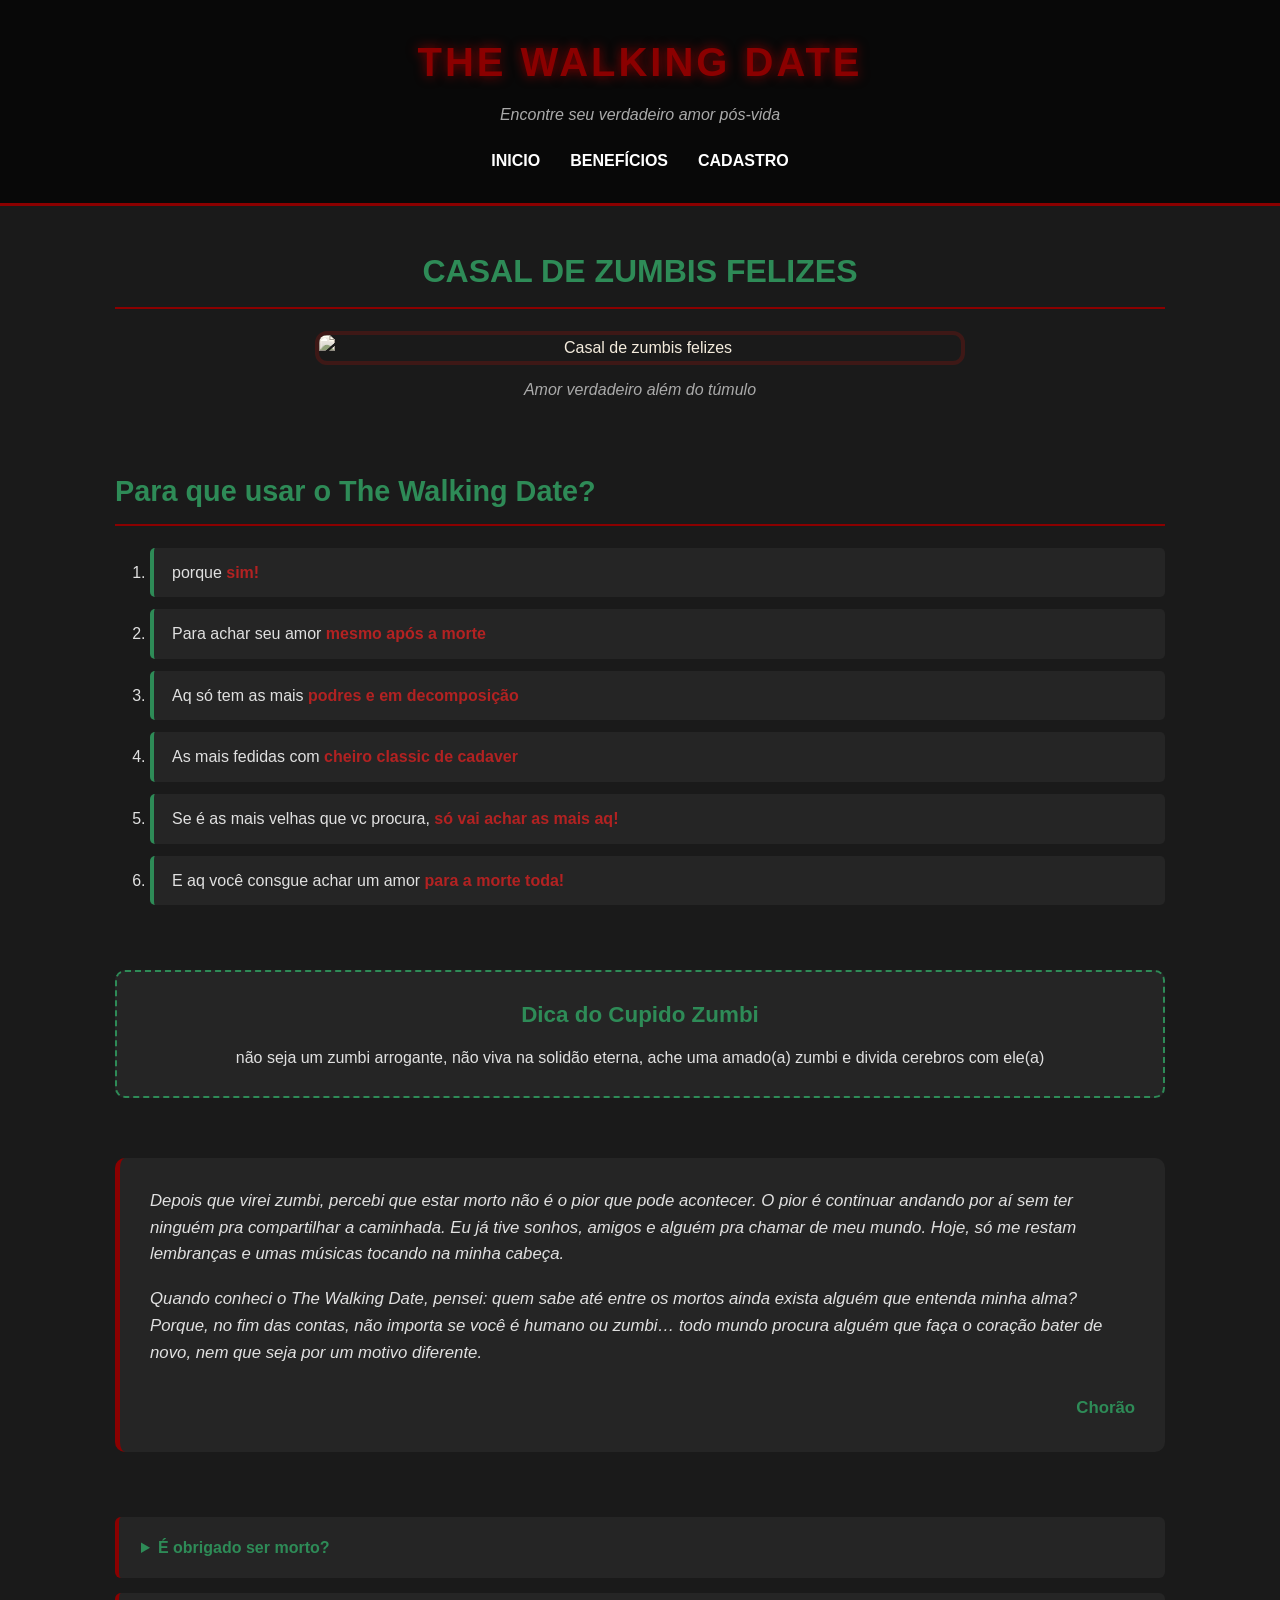
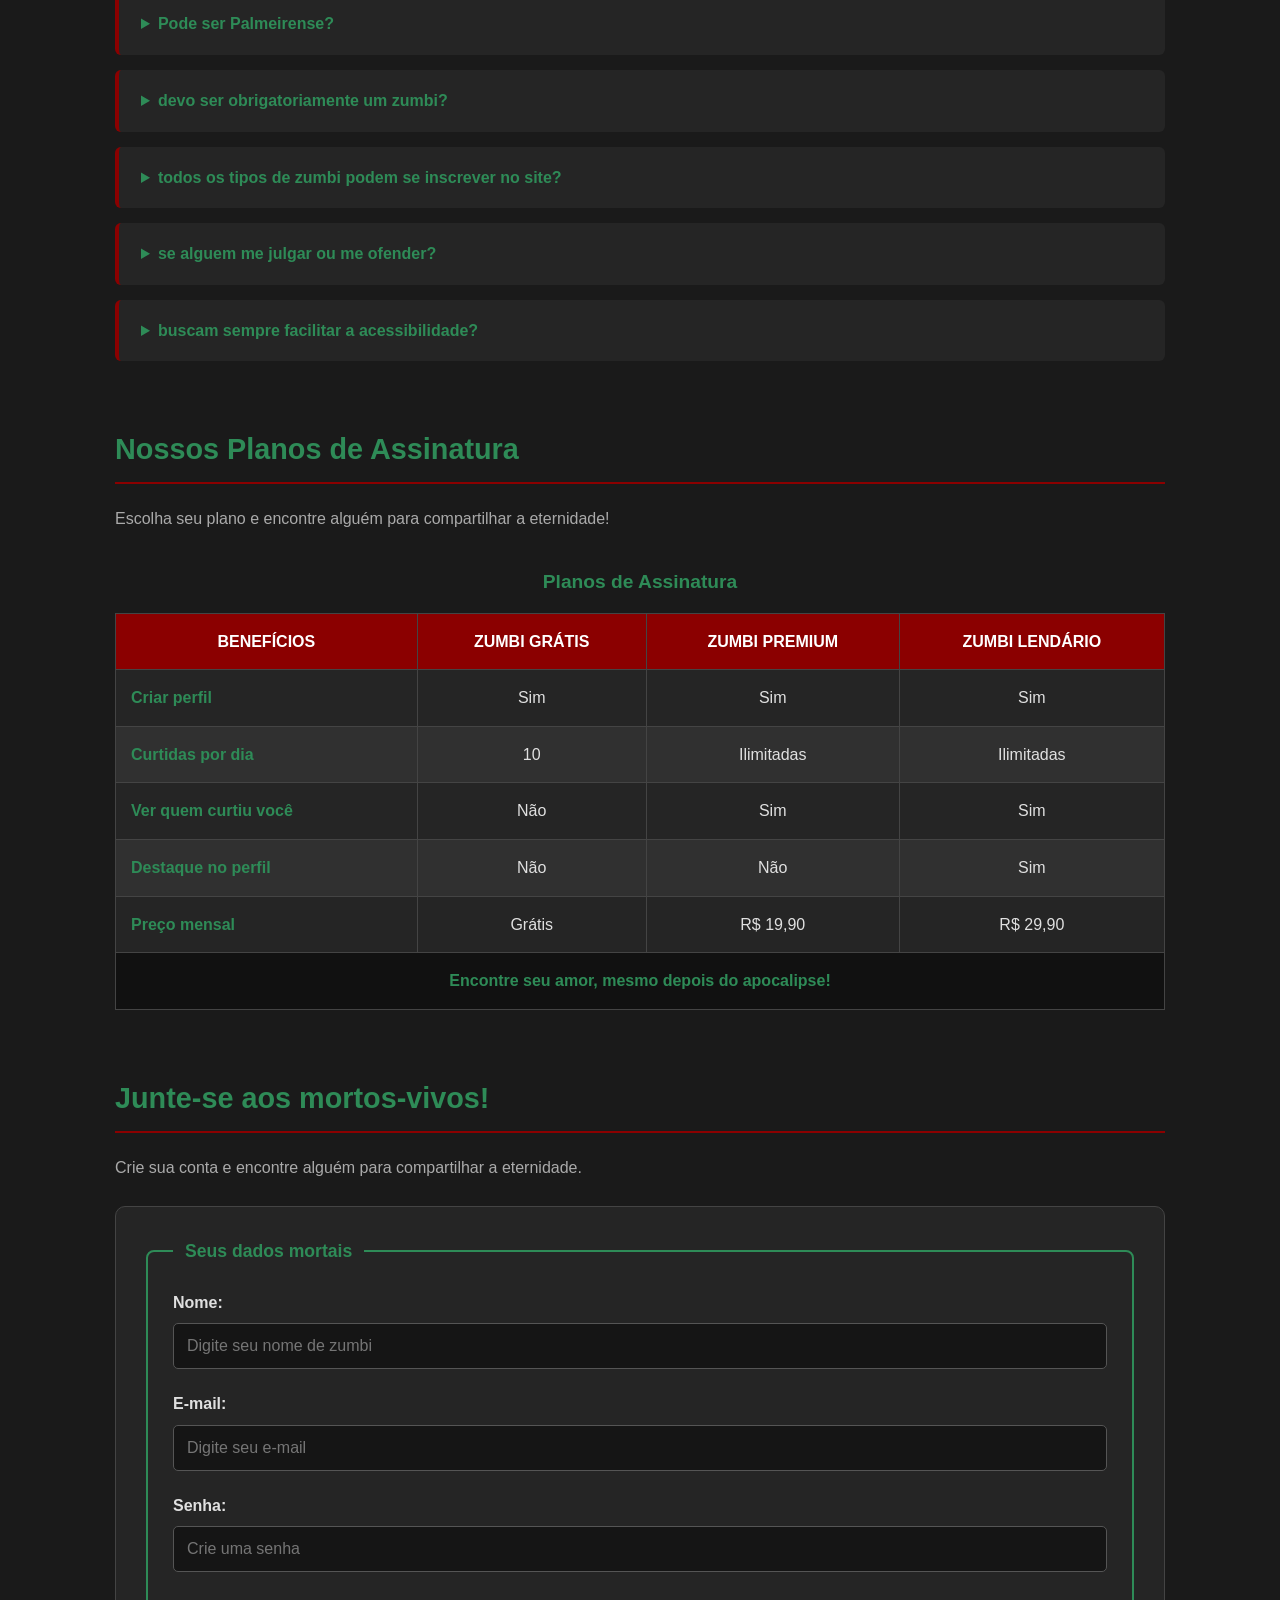
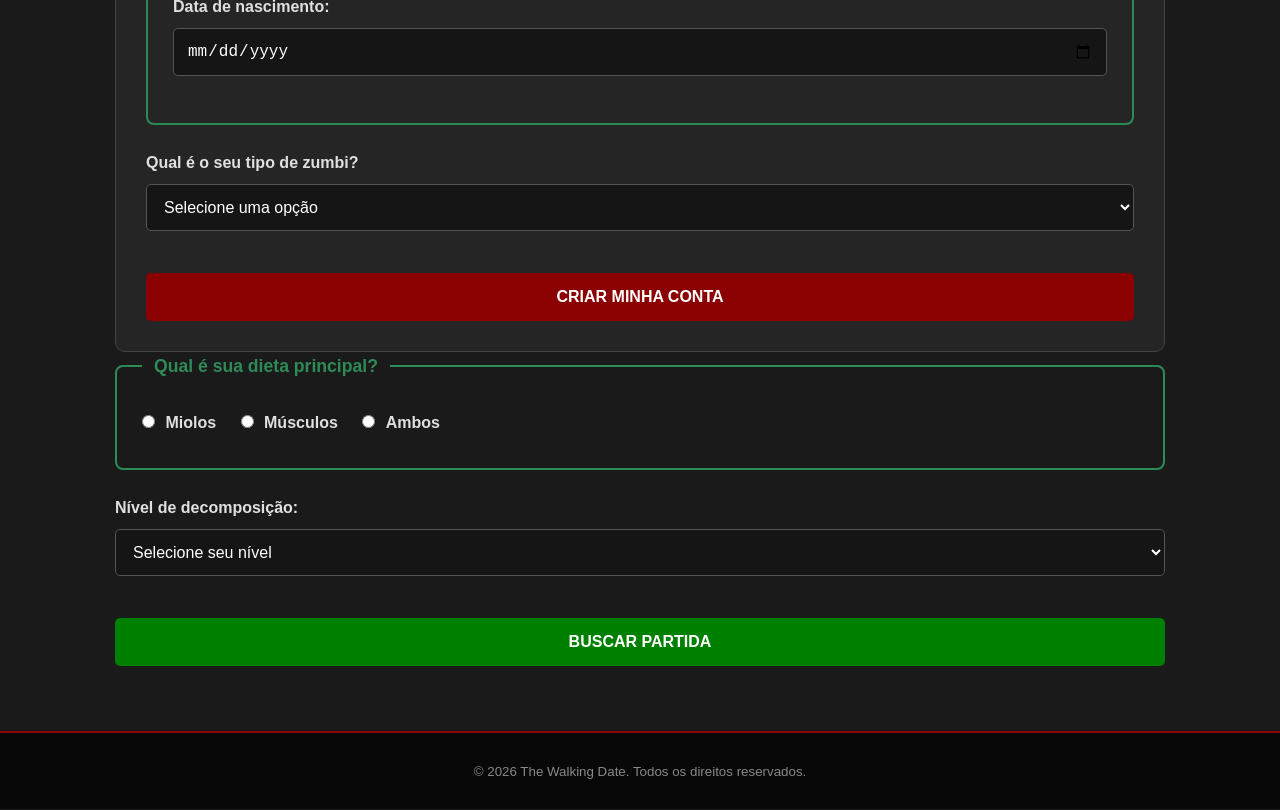
==== pagina 2/index.html @ b18cab32 "commit novo" ====
<!DOCTYPE html>
<html lang="pt-br">
<head>
    <meta charset="UTF-8">
    <meta name="viewport" content="width=device-width, initial-scale=1.0">
    <title>The Walking Date</title>
    <link rel="stylesheet" href="style.css">

</head>
<body>
    <header>
        <h1 style = "color: darkred; text-align: center">
            The Walking Date
        </h1>
        <p style="text-align: center">
            <em>
                Encontre seu verdadeiro amor pós-vida
            </em>
        </p>
        <nav style = "text-align: center">
            <ul>
                <li>
                    <a href="INDEX.HTML">Inicio</a>
                </li>
                <li>
                    <a href="INDEX2.HTML">Benefícios</a>
                </li>
                <li>
                    <a href="README.md">Cadastro</a>
                </li>
            </ul>
        </nav>
    </header>
    <main>
        <section id="Boas Vindas">
            <h2 style = "text-align: center">
                Casal de Zumbis felizes 
            </h2>
            <img src="https://encrypted-tbn0.gstatic.com/images?q=tbn:ANd9GcTz0V2_SLY8EQPa4dMB61HvJ6k66LMfNWuHC1zsQpj9uQ&s=10" style="display: block; margin: 0 auto;" alt="Casal de zumbis felizes">
            <figure>
                <figcaption style = "text-align: center">Amor verdadeiro além do túmulo</figcaption>
            </figure>
            
        </section>
        <section id="beneficios">
            <h2>
                Para que usar o The Walking Date?
            </h2>
            <ol>
                <li>
                    porque <strong>sim!</strong>
                </li>
                <li>
                    Para achar seu amor <strong>mesmo após a morte</strong>
                </li>
                <li>
                    Aq só tem as mais <strong>podres e em decomposição</strong>
                </li>
                <li>
                    As mais fedidas com <strong>cheiro classic de cadaver</strong>
                </li>
                <li>
                    Se é as mais velhas que vc procura, <strong>só vai achar as mais aq!</strong>
                </li>
                <li>
                    E aq você consgue achar um amor <strong>para a morte toda!</strong>
                </li>
            </ol>

        </section>
        <aside>
            <h3>Dica do Cupido Zumbi</h3>
            <blockquote>
                <p>
                    não seja um zumbi arrogante,
                    não viva na solidão eterna,
                    ache uma amado(a) zumbi
                    e divida cerebros com ele(a)
                </p>
            </blockquote>
        </aside>

        <section id="depoimento">

            <article class="depoimento">
                <blockquote>
                    <p>
                        Depois que virei zumbi, percebi que estar morto
                        não é o pior que pode acontecer. O pior é continuar
                        andando por aí sem ter ninguém pra compartilhar
                        a caminhada. Eu já tive sonhos, amigos e alguém
                        pra chamar de meu mundo. Hoje, só me restam
                        lembranças e umas músicas tocando na minha cabeça.
                    </p>

                    <p>
                        Quando conheci o The Walking Date, pensei:
                        quem sabe até entre os mortos ainda exista alguém
                        que entenda minha alma? Porque, no fim das contas,
                        não importa se você é humano ou zumbi… todo mundo
                        procura alguém que faça o coração bater de novo,
                        nem que seja por um motivo diferente.
                    </p>

                    <footer>
                        <cite>Chorão</cite>
                    </footer>
                </blockquote>
            </article>

        </section>
<!--
<section>: cria a seção de planos da página.
<caption>: fornece o título da tabela.
<thead>: agrupa o cabeçalho.
<tbody>: contém os benefícios e os preços.
<th scope="col">: identifica os títulos das colunas.
<th scope="row">: identifica o benefício de cada linha.
<tfoot>: contém uma mensagem final abaixo dos planos.
colspan="4": faz a mensagem ocupar as quatro colunas. 
-->
        <section id="faq">
            <details>
                <summary>É obrigado ser morto?</summary>
                <p>Sim!</p>
            </details>
            <details>
                <summary>Pode ser Palmeirense?</summary>
                <p>Não!</p>
            </details>
            <details>
                <summary>devo ser obrigatoriamente um zumbi?</summary>
                <p>se você não quer seu cerebro comido, Sim!</p>
            </details>
            <details>
                <summary>todos os tipos de zumbi podem se inscrever no site?</summary>
                <p>Sim!</p>
            </details>
            <details>
                <summary>se alguem me julgar ou me ofender?</summary>
                <p>A conta do Zumbi sera banida instantaneamente após a analise completa!</p>
            </details>
            <details>
                <summary>buscam sempre facilitar a acessibilidade?</summary>
                <p>Sim!</p>
            </details>
        </section>

       
        <section id="planos">
            <h2>Nossos Planos de Assinatura</h2>
            <p>Escolha seu plano e encontre alguém para compartilhar a eternidade!</p>

            <table>
                <caption>Planos de Assinatura</caption>

                <thead>
                    <tr>
                        <th scope="col">Benefícios</th>
                        <th scope="col">Zumbi Grátis</th>
                        <th scope="col">Zumbi Premium</th>
                        <th scope="col">Zumbi Lendário</th>
                    </tr>
                </thead>

                <tbody>
                    <tr>
                        <th scope="row">Criar perfil</th>
                        <td>Sim</td>
                        <td>Sim</td>
                        <td>Sim</td>
                    </tr>

                    <tr>
                        <th scope="row">Curtidas por dia</th>
                        <td>10</td>
                        <td>Ilimitadas</td>
                        <td>Ilimitadas</td>
                    </tr>

                    <tr>
                        <th scope="row">Ver quem curtiu você</th>
                        <td>Não</td>
                        <td>Sim</td>
                        <td>Sim</td>
                    </tr>

                    <tr>
                        <th scope="row">Destaque no perfil</th>
                        <td>Não</td>
                        <td>Não</td>
                        <td>Sim</td>
                    </tr>

                    <tr>
                        <th scope="row">Preço mensal</th>
                        <td>Grátis</td>
                        <td>R$ 19,90</td>
                        <td>R$ 29,90</td>
                    </tr>
                </tbody>

                <tfoot>
                    <tr>
                        <td colspan="4">
                            Encontre seu amor, mesmo depois do apocalipse!
                        </td>
                    </tr>
                </tfoot>
            </table>
        </section>

       

        <section id="cadastro">
            <h2>Junte-se aos mortos-vivos!</h2>
            <p>Crie sua conta e encontre alguém para compartilhar a eternidade.</p>

            <form action="#" method="post">

                <fieldset>
                    <legend>Seus dados mortais</legend>

                    <label for="nome">Nome:</label>
                    <input
                        type="text"
                        id="nome"
                        name="nome"
                        placeholder="Digite seu nome de zumbi"
                        required
                    >

                    <label for="email">E-mail:</label>
                    <input
                        type="email"
                        id="email"
                        name="email"
                        placeholder="Digite seu e-mail"
                        required
                    >

                    <label for="senha">Senha:</label>
                    <input
                        type="password"
                        id="senha"
                        name="senha"
                        placeholder="Crie uma senha"
                        minlength="8"
                        required
                    >

                    <label for="nascimento">Data de nascimento:</label>
                    <input
                        type="date"
                        id="nascimento"
                        name="nascimento"
                        required
                    >

                </fieldset>

                <label for="tipo">Qual é o seu tipo de zumbi?</label>
                <select id="tipo" name="tipo" required>
                    <option value="">Selecione uma opção</option>
                    <option value="classico">Zumbi clássico</option>
                    <option value="veloz">Zumbi veloz</option>
                    <option value="radioativo">Zumbi radioativo</option>
                    <option value="misterioso">Zumbi misterioso</option>
                </select>

                <button type="submit">Criar minha conta</button>

            </form>
            
            <fieldset>
                <legend>Qual é sua dieta principal?</legend>

                <input type="radio" id="miolos" name="dieta" value="miolos" required>
                <label for="miolos">Miolos</label>

                <input type="radio" id="musculos" name="dieta" value="musculos">
                <label for="musculos">Músculos</label>

                <input type="radio" id="ambos" name="dieta" value="ambos">
                <label for="ambos">Ambos</label>
            </fieldset>

            <label for="decomposicao">Nível de decomposição:</label>
            <select id="decomposicao" name="decomposicao" required>
                <option value="">Selecione seu nível</option>
                <option value="baixo">Pouco decomposto</option>
                <option value="medio">Moderadamente decomposto</option>
                <option value="alto">Altamente decomposto</option>
            </select>

            <button type="submit" style="background-color: green; color: white;">
                Buscar Partida
            </button>
            </form>
            </main>

            <footer>
                <small>&copy; 2026 The Walking Date. Todos os direitos reservados.</small>
            </footer>
            </body>
            </html>

        </section>


    </main>

</body>
</html>
---- pagina 2/style.css ----
:root {
    --cor-fundo: #1a1a1a;
    --cor-card: #252525;
    --cor-sangue: #8b0000;
    --cor-sangue-claro: #b22222;
    --cor-zumbi: #2e8b57;
    --cor-texto: #e0e0e0;
    --cor-texto-secundario: #aaaaaa;
}

* {
    margin: 0;
    padding: 0;
    box-sizing: border-box;
    scroll-behavior: smooth;
}

body {
    background-color: var(--cor-fundo);
    color: var(--cor-texto);
    font-family: Arial, Helvetica, sans-serif;
    line-height: 1.6;
}

header {
    background-color: #080808;
    padding: 30px 20px;
    text-align: center;
    border-bottom: 3px solid var(--cor-sangue);
}

header h1 {
    color: var(--cor-sangue);
    font-size: 2.5rem;
    text-transform: uppercase;
    letter-spacing: 3px;
    text-shadow: 0 0 12px #8b0000;
}

header p {
    color: var(--cor-texto-secundario);
    margin: 8px 0 20px;
}

nav ul {
    display: flex;
    justify-content: center;
    align-items: center;
    gap: 30px;
    list-style: none;
    flex-wrap: wrap;
    margin-top: 20px;
}

nav a {
    color: white;
    text-decoration: none;
    font-weight: bold;
    text-transform: uppercase;
    transition: color 0.3s ease;
}

nav a:hover {
    color: var(--cor-zumbi);
}

main {
    max-width: 1100px;
    margin: 40px auto;
    padding: 0 25px;
}

section {
    margin-bottom: 65px;
}

h2 {
    color: var(--cor-zumbi);
    font-size: 1.8rem;
    margin-bottom: 22px;
    border-bottom: 2px solid var(--cor-sangue);
    padding-bottom: 10px;
}

h3 {
    color: var(--cor-sangue-claro);
    margin-bottom: 12px;
}

#Boas\ Vindas {
    text-align: center;
}

#Boas\ Vindas h2 {
    text-transform: uppercase;
    font-size: 2rem;
}

#Boas\ Vindas img {
    display: block;
    width: 75%;
    max-width: 650px;
    height: auto;
    margin: 25px auto;
    border: 4px solid var(--cor-sangue);
    border-radius: 12px;
    filter: grayscale(65%) sepia(25%);/* deixa a foto principal preta e branca*/
    transition: filter 0.5s ease, transform 0.5s ease;
}

#Boas\ Vindas img:hover {
    filter: none;/* deixa a foto normal denovo quando passado o mouse por cima*/
    transform: scale(1.02);
}

figcaption {
    color: var(--cor-texto-secundario);
    font-style: italic;
    margin-top: 12px;
}

#beneficios ol {
    padding-left: 35px;
}

#beneficios li {
    background-color: var(--cor-card);
    padding: 12px 18px;
    margin-bottom: 12px;
    border-left: 4px solid var(--cor-zumbi);
    border-radius: 5px;
    transition: background-color 0.3s ease;
}

#beneficios li:hover {
    background-color: #333333;
}

strong {
    color: var(--cor-sangue-claro);
}

aside {
    background-color: var(--cor-card);
    border: 2px dashed var(--cor-zumbi);
    border-radius: 10px;
    padding: 25px;
    margin-bottom: 60px;
    text-align: center;
}

aside h3 {
    color: var(--cor-zumbi);
    font-size: 1.4rem;
}

#depoimento {
    background-color: var(--cor-card);
    padding: 30px;
    border-radius: 10px;
    border-left: 5px solid var(--cor-sangue);
}

#depoimento blockquote {
    font-style: italic;
    font-size: 1.05rem;
}

#depoimento blockquote p {
    margin-bottom: 18px;
}

#depoimento footer {
    text-align: right;
    background: none;
    border: none;
    padding: 10px 0 0;
}

#depoimento cite {
    color: var(--cor-zumbi);
    font-weight: bold;
    font-style: normal;
}

#faq details {
    background-color: var(--cor-card);
    padding: 18px 22px;
    margin-bottom: 15px;
    border-left: 4px solid var(--cor-sangue);
    border-radius: 6px;
    transition: border-color 0.3s ease;
}

#faq summary {
    color: var(--cor-zumbi);
    font-weight: bold;
    cursor: pointer;
    transition: color 0.3s ease;
}

#faq summary:hover {
    color: white;
}

#faq details p {
    color: var(--cor-texto-secundario);
    margin-top: 15px;
}

#faq details[open] {
    border-left-color: var(--cor-zumbi);
}

#planos {
    overflow-x: auto;
}

#planos > p {
    margin-bottom: 20px;
    color: var(--cor-texto-secundario);
}

table {
    width: 100%;
    min-width: 550px;
    border-collapse: collapse;
    background-color: var(--cor-card);
    text-align: center;
}

caption {
    color: var(--cor-zumbi);
    font-size: 1.2rem;
    font-weight: bold;
    padding: 15px;
}

th,
td {
    border: 1px solid #444444;
    padding: 15px;
}

thead th {
    background-color: var(--cor-sangue);
    color: white;
    text-transform: uppercase;
}

tbody th {
    color: var(--cor-zumbi);
    text-align: left;
}

tbody tr:nth-child(even) {
    background-color: #303030;
}

tbody tr:hover {
    background-color: #3b3b3b;
}

tfoot td {
    background-color: #111111;
    color: var(--cor-zumbi);
    font-weight: bold;
}

/* CADASTRO */
#cadastro > p {
    color: var(--cor-texto-secundario);
    margin-bottom: 25px;
}

form {
    background-color: var(--cor-card);
    padding: 30px;
    border-radius: 10px;
    border: 1px solid #444444;
}

/* AGRUPAMENTO DOS DADOS */
fieldset {
    border: 2px solid var(--cor-zumbi);
    border-radius: 8px;
    padding: 25px;
    margin-bottom: 25px;
}

legend {
    color: var(--cor-zumbi);
    font-weight: bold;
    padding: 0 12px;
    font-size: 1.1rem;
}

/* RÓTULOS */
label {
    display: block;
    color: var(--cor-texto);
    font-weight: bold;
    margin-bottom: 8px;
}

/* CAMPOS DE TEXTO */
input[type="text"],
input[type="email"],
input[type="password"],
input[type="date"],
select {
    width: 100%;
    padding: 13px;
    margin-bottom: 22px;
    background-color: #151515;
    color: white;
    border: 1px solid #555555;
    border-radius: 5px;
    font-size: 1rem;
    transition: border-color 0.3s ease;
}

/* EFEITO AO CLICAR NOS CAMPOS */
input:focus,
select:focus {
    outline: none;
    border-color: var(--cor-zumbi);
    box-shadow: 0 0 6px var(--cor-zumbi);
}

/* OPÇÕES DE DIETA */
#cadastro fieldset input[type="radio"] {
    accent-color: var(--cor-zumbi);
    margin: 10px 6px 10px 0;
}

#cadastro fieldset input[type="radio"] + label {
    display: inline-block;
    margin-right: 20px;
}

/* BOTÕES */
button[type="submit"] {
    display: block;
    width: 100%;
    padding: 15px;
    margin-top: 20px;
    background-color: var(--cor-sangue);
    color: white;
    border: none;
    border-radius: 5px;
    font-size: 1rem;
    font-weight: bold;
    text-transform: uppercase;
    cursor: pointer;
    transition: background-color 0.3s ease, transform 0.3s ease;
}

button[type="submit"]:hover {
    background-color: var(--cor-zumbi);
    transform: translateY(-2px);
}

/* RODAPÉ */
body > footer {
    background-color: #080808;
    color: #888888;
    text-align: center;
    padding: 25px;
    margin-top: 50px;
    border-top: 2px solid var(--cor-sangue);
}

/* RESPONSIVIDADE */
@media (max-width: 768px) {
    header h1 {
        font-size: 1.8rem;
    }

    nav ul {
        flex-direction: column;
        gap: 12px;
    }

    main {
        padding: 0 15px;
    }

    #Boas\ Vindas img {
        width: 100%;
    }

    #depoimento {
        padding: 20px;
    }

    form {
        padding: 18px;
    }

    h2 {
        font-size: 1.4rem;
    }
}
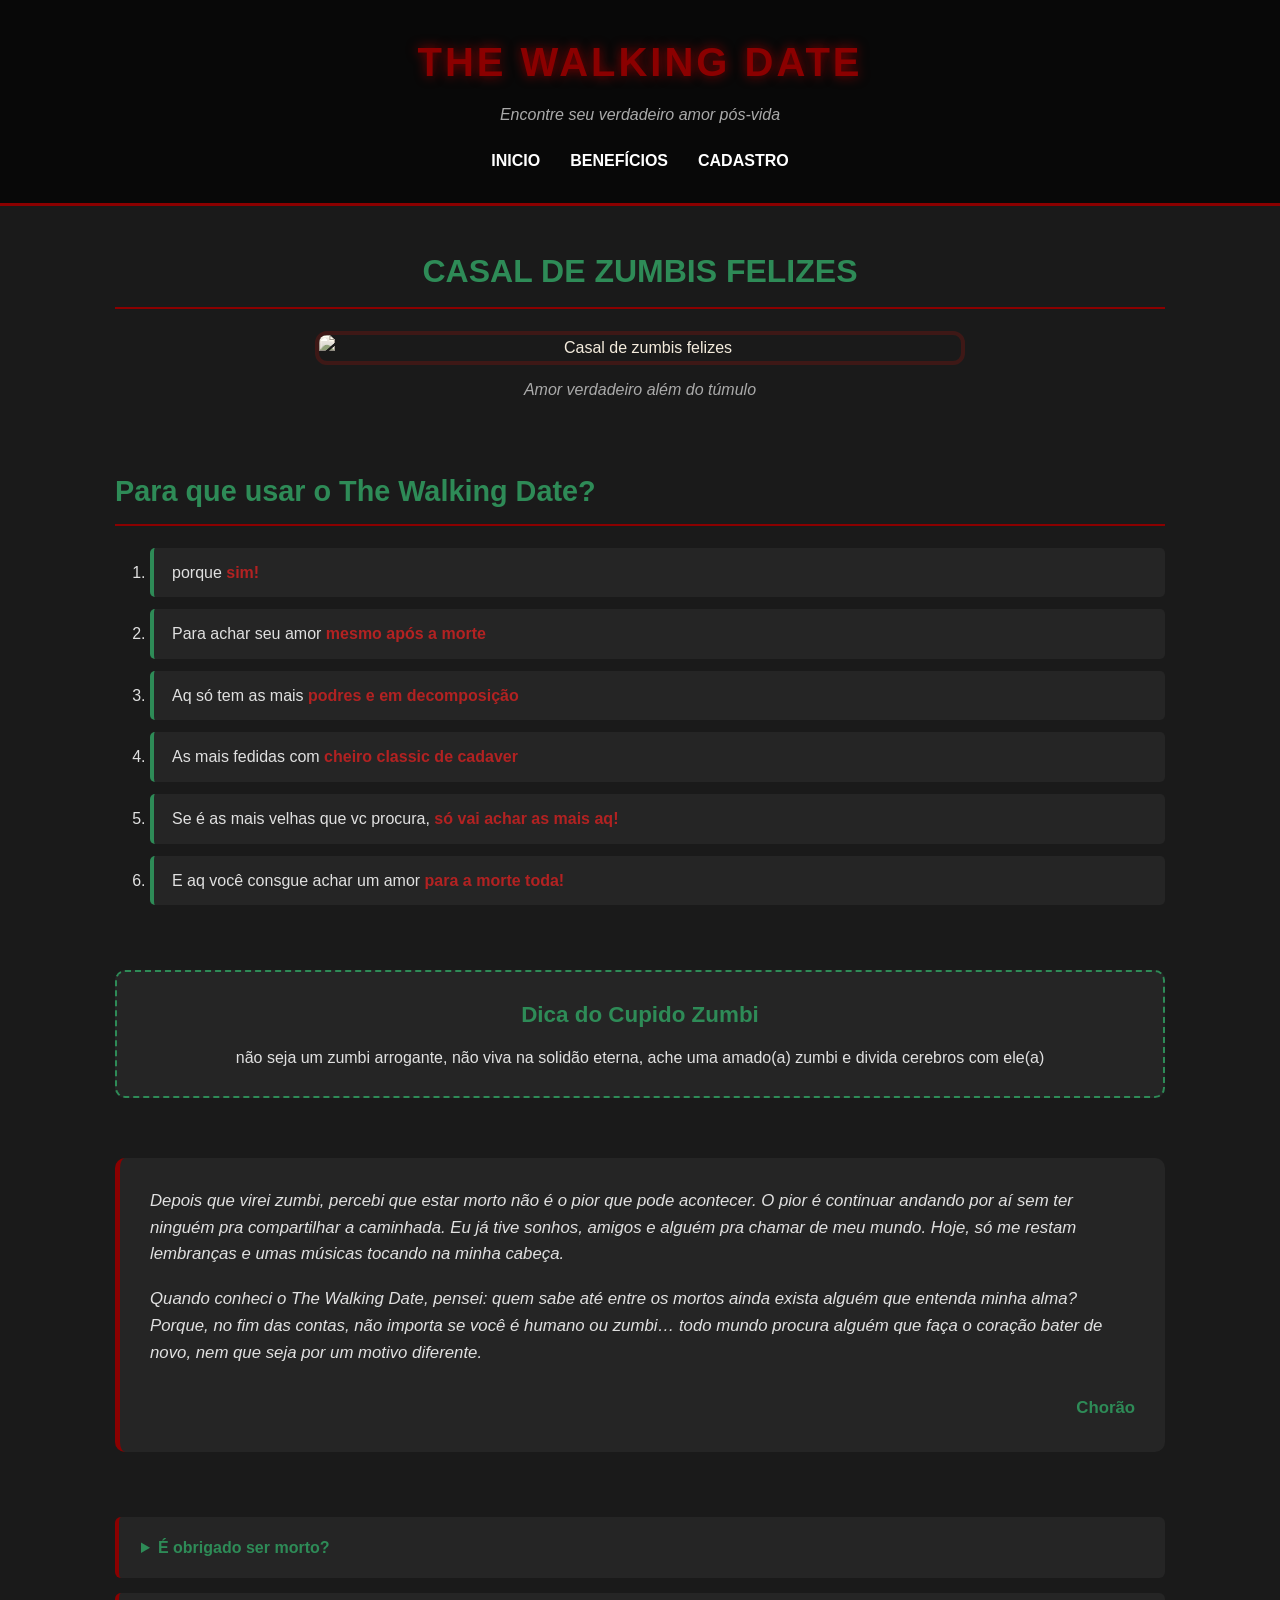
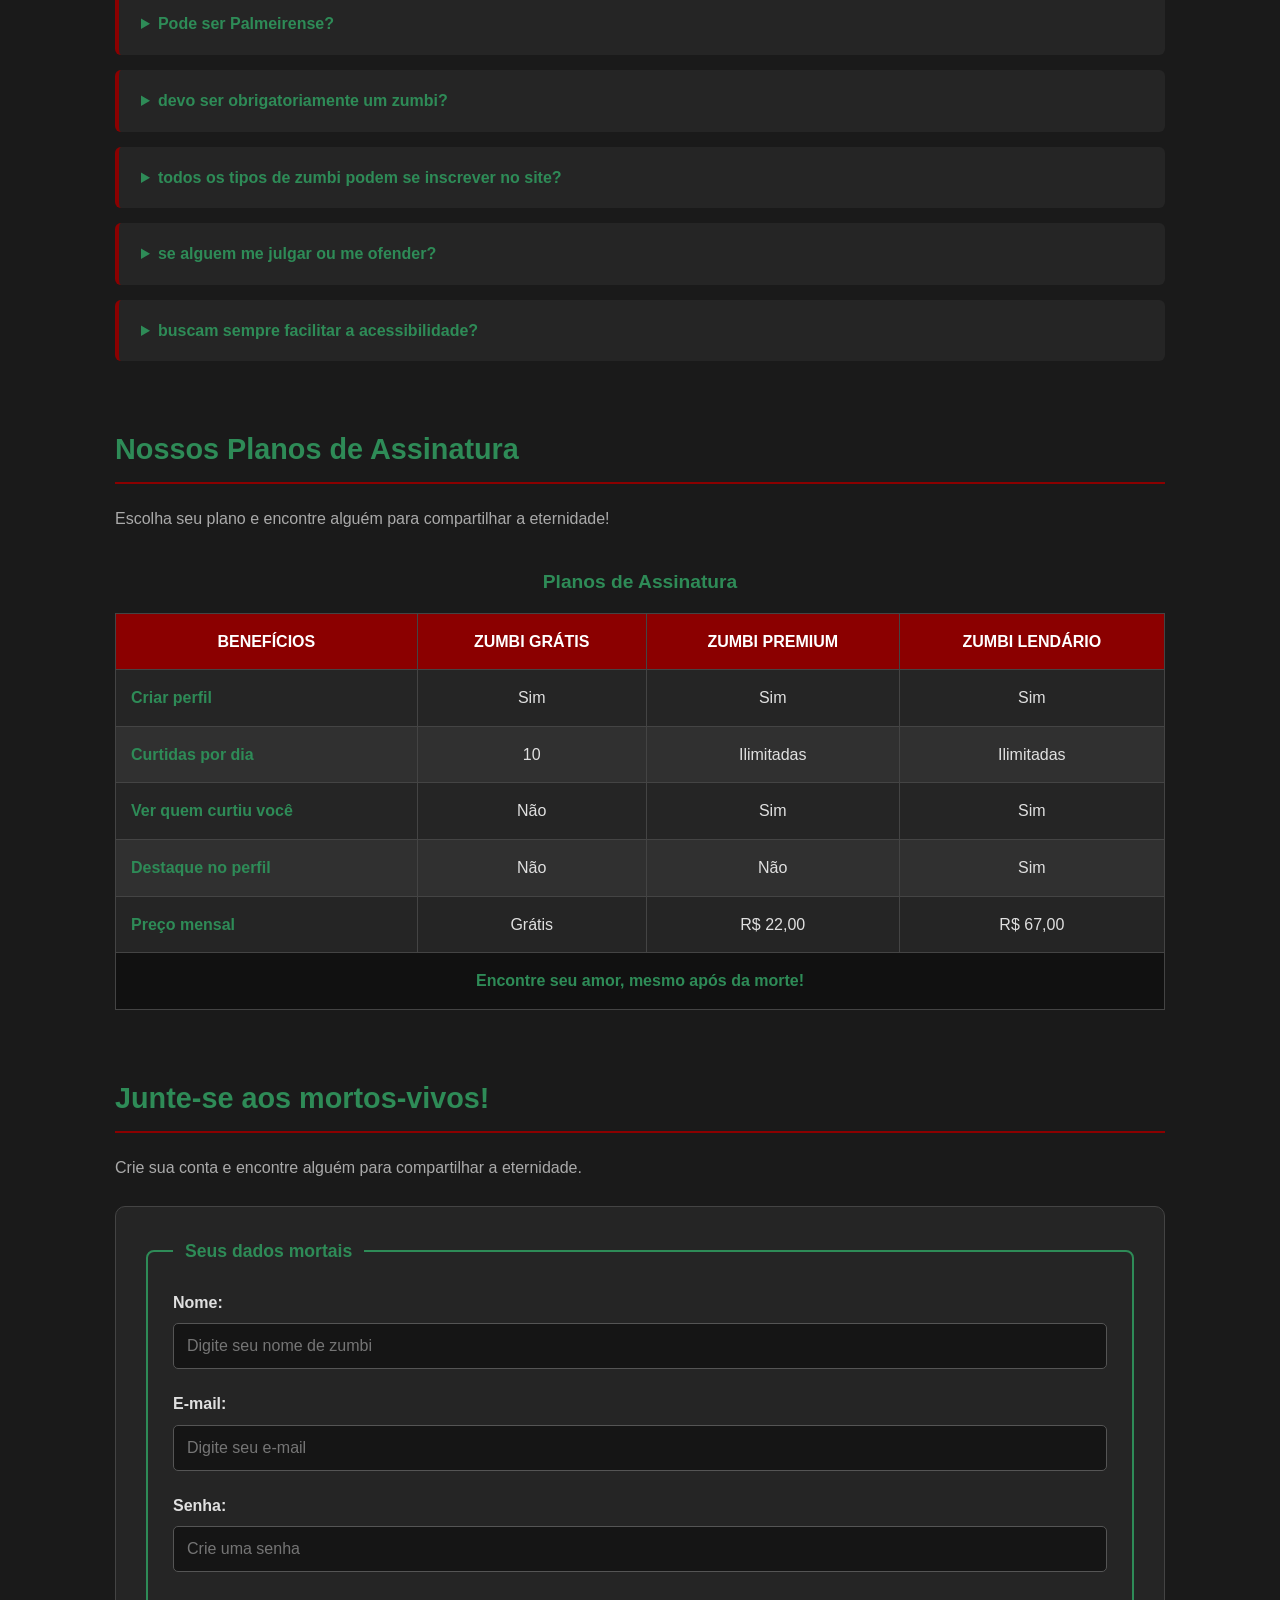
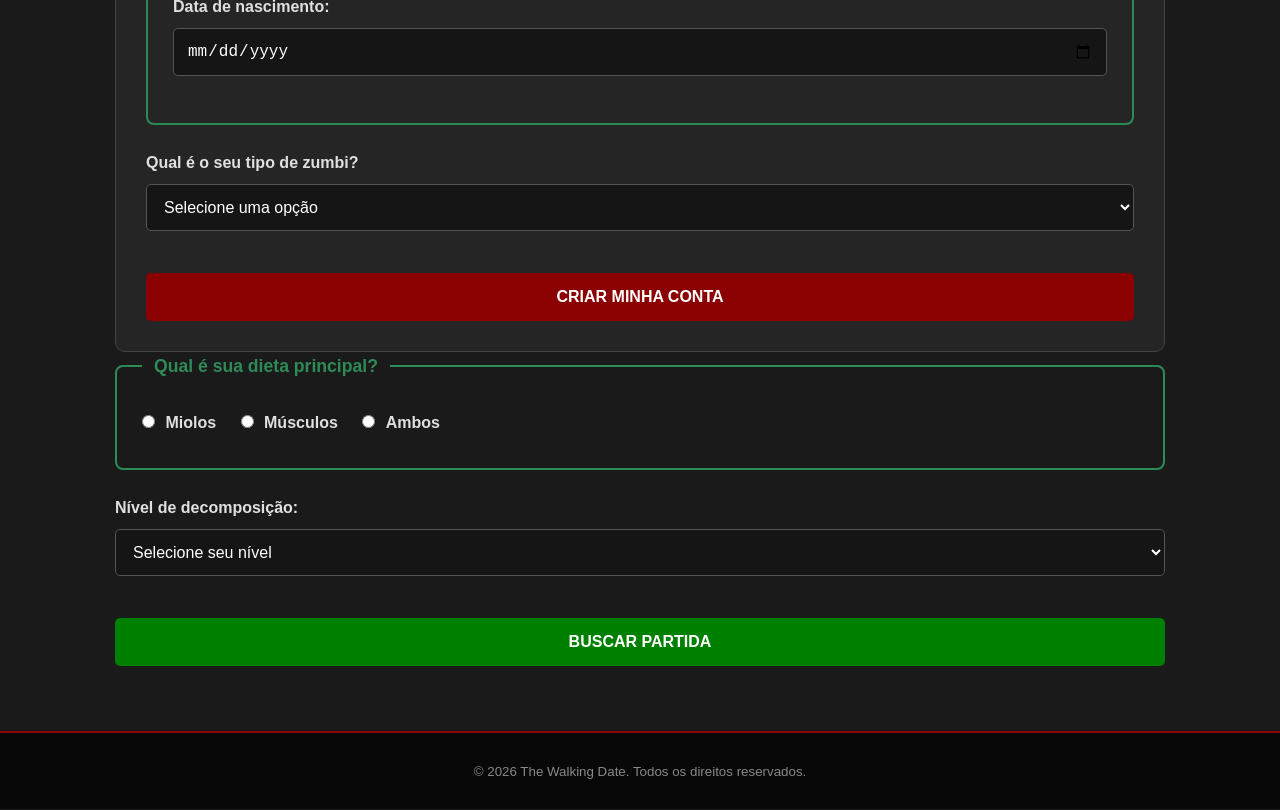
==== commit dff3d236: "new commit" ====
--- a/pagina 2/index.html
+++ b/pagina 2/index.html
@@ -195,15 +195,15 @@
                     <tr>
                         <th scope="row">Preço mensal</th>
                         <td>Grátis</td>
-                        <td>R$ 19,90</td>
-                        <td>R$ 29,90</td>
+                        <td>R$ 22,00</td>
+                        <td>R$ 67,00</td>
                     </tr>
                 </tbody>
 
                 <tfoot>
                     <tr>
                         <td colspan="4">
-                            Encontre seu amor, mesmo depois do apocalipse!
+                            Encontre seu amor, mesmo após da morte!
                         </td>
                     </tr>
                 </tfoot>
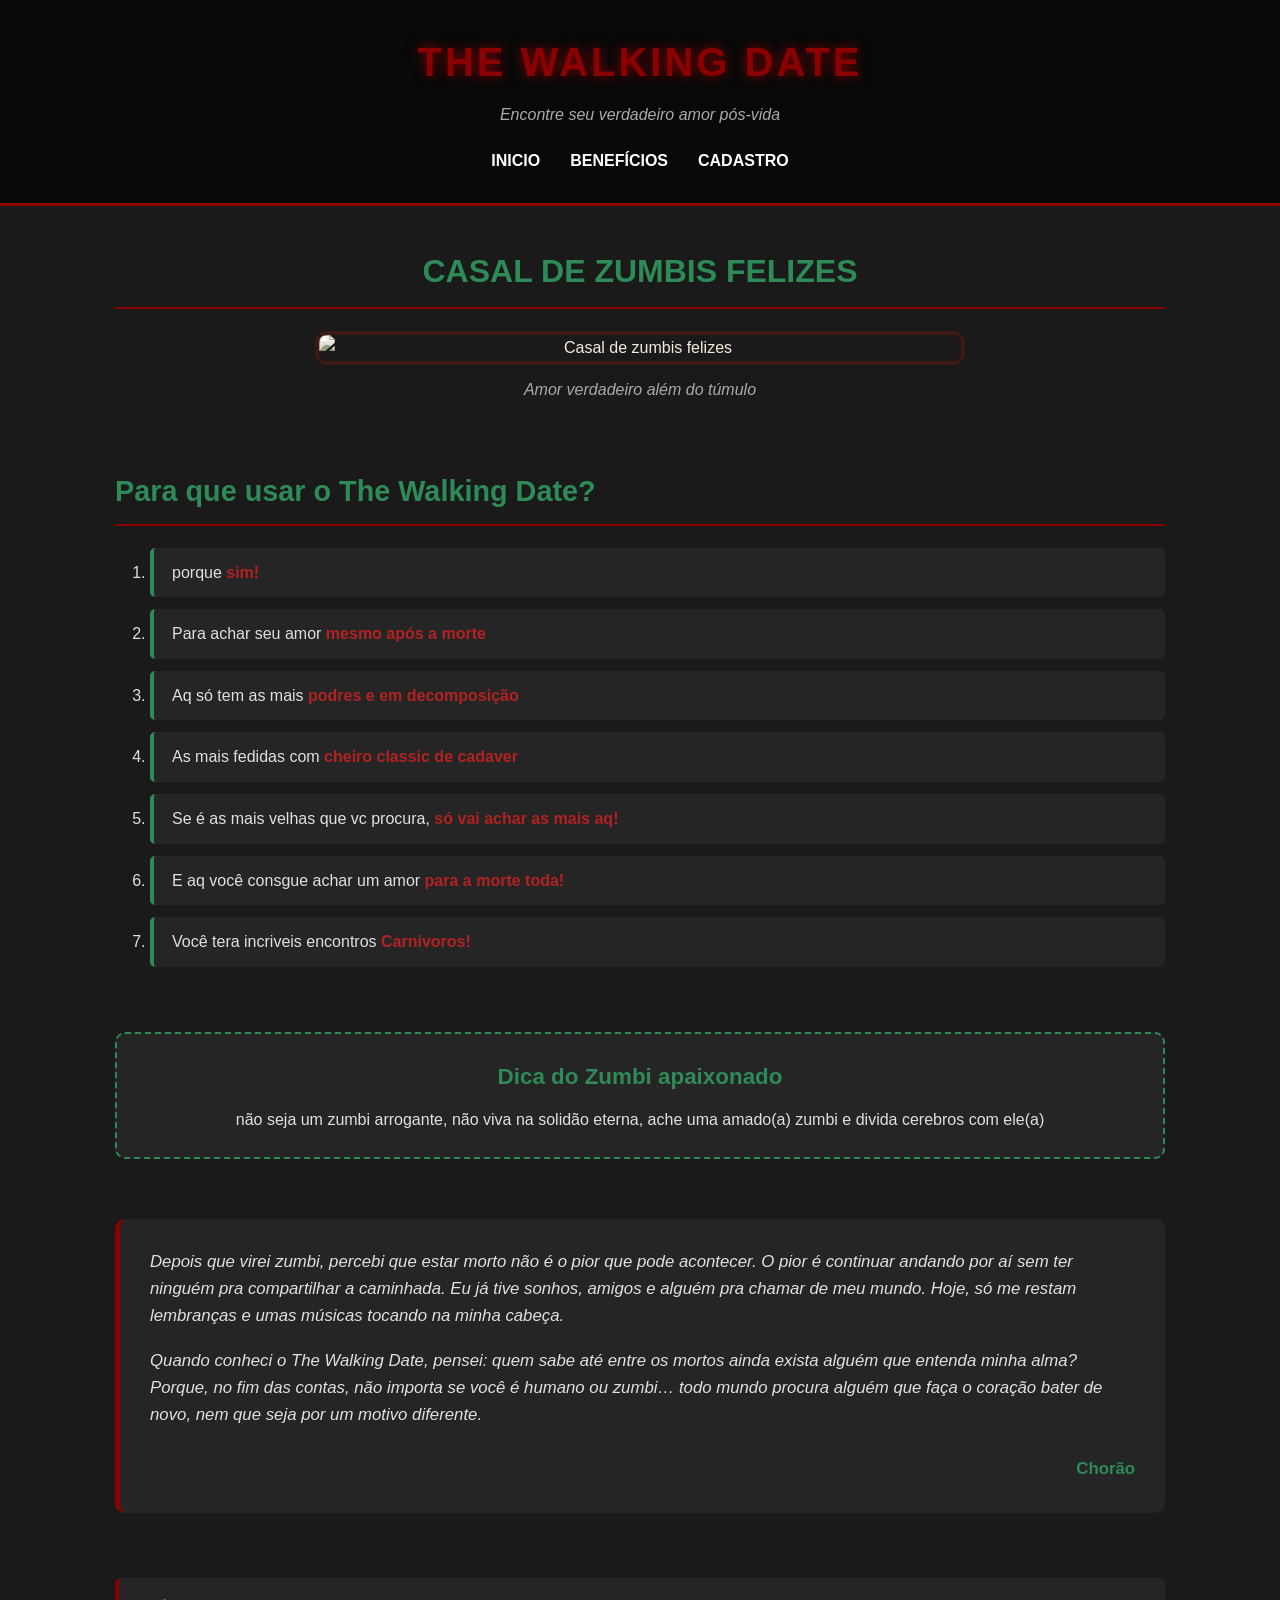
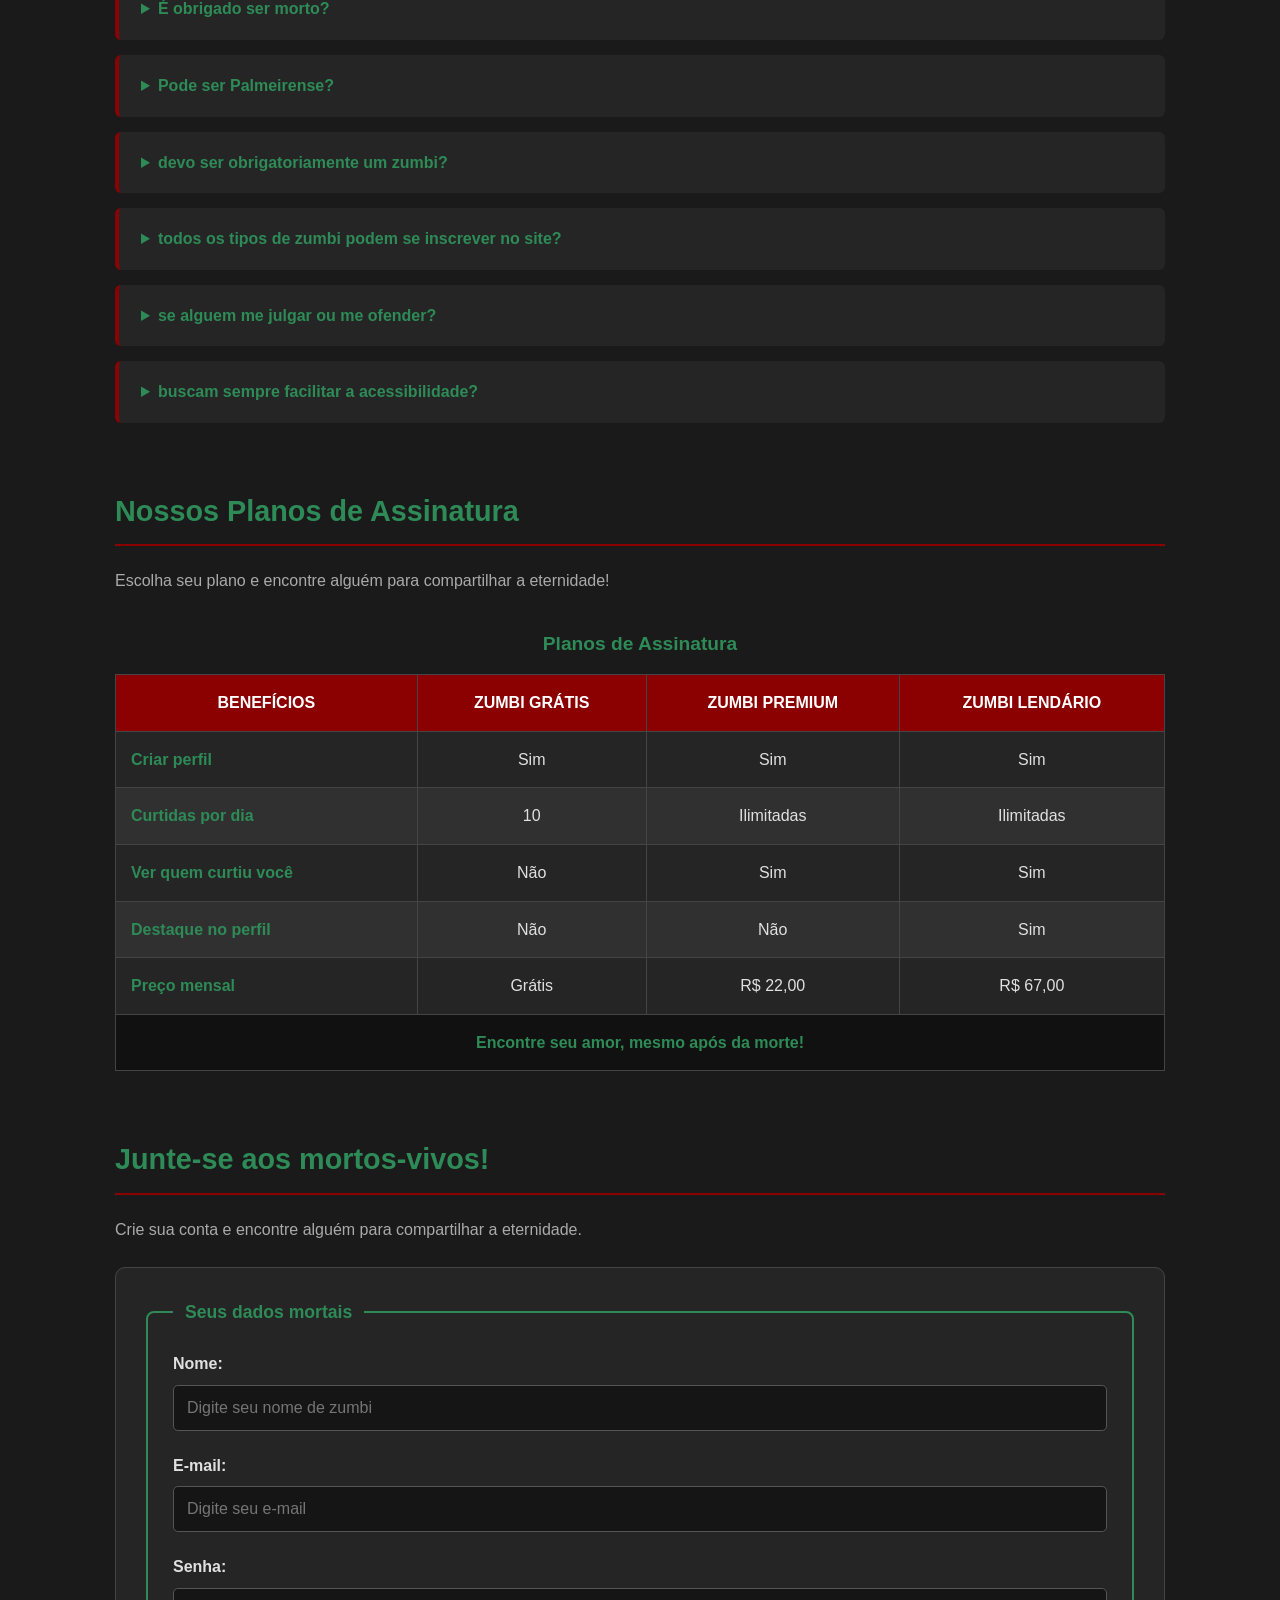
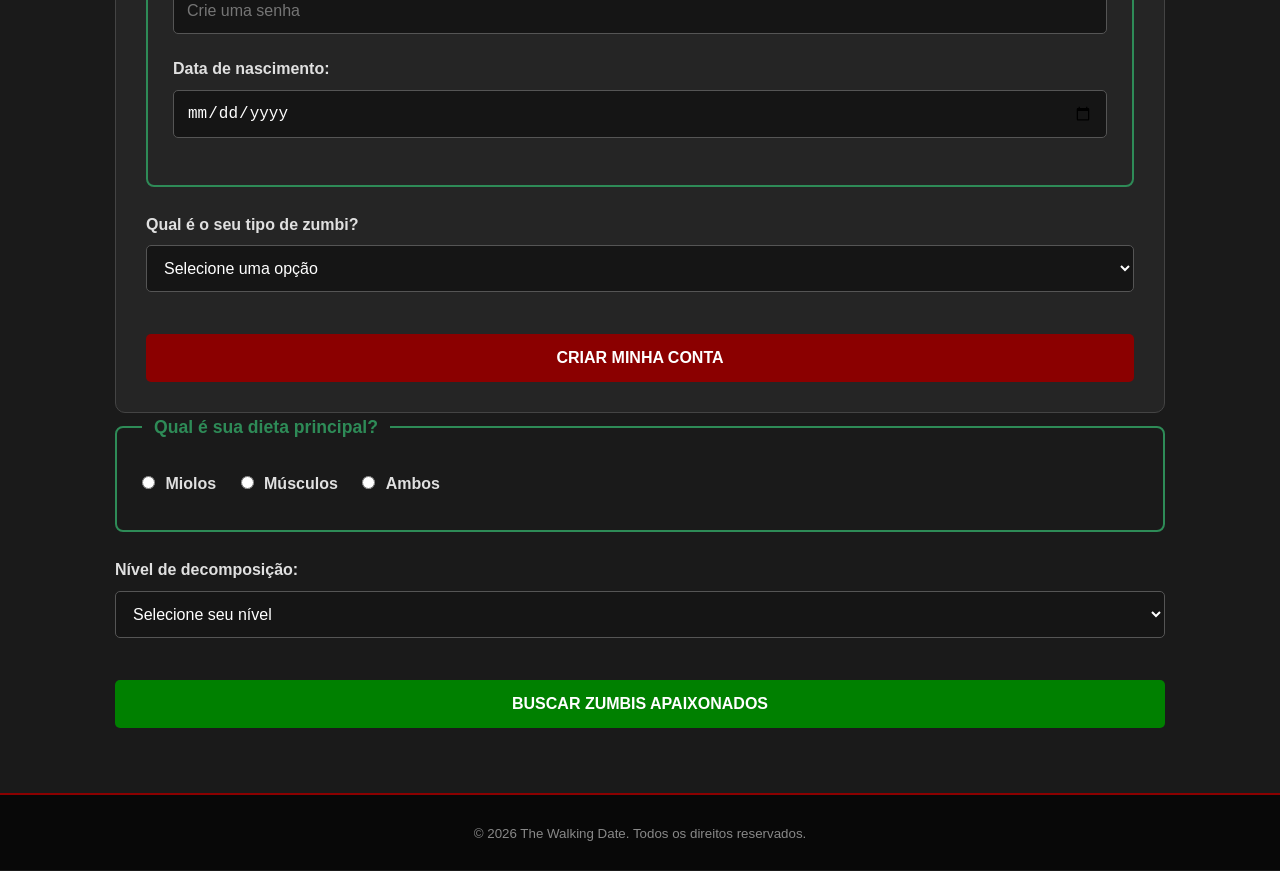
==== commit cbcd9d2d: "pro rafael" ====
--- a/pagina 2/index.html
+++ b/pagina 2/index.html
@@ -65,11 +65,14 @@
                 <li>
                     E aq você consgue achar um amor <strong>para a morte toda!</strong>
                 </li>
+                <li>
+                    Você tera incriveis encontros <strong>Carnivoros!</strong>
+                </li>
             </ol>
 
         </section>
         <aside>
-            <h3>Dica do Cupido Zumbi</h3>
+            <h3>Dica do Zumbi apaixonado</h3>
             <blockquote>
                 <p>
                     não seja um zumbi arrogante,
@@ -294,7 +297,7 @@
             </select>
 
             <button type="submit" style="background-color: green; color: white;">
-                Buscar Partida
+                Buscar Zumbis apaixonados
             </button>
             </form>
             </main>
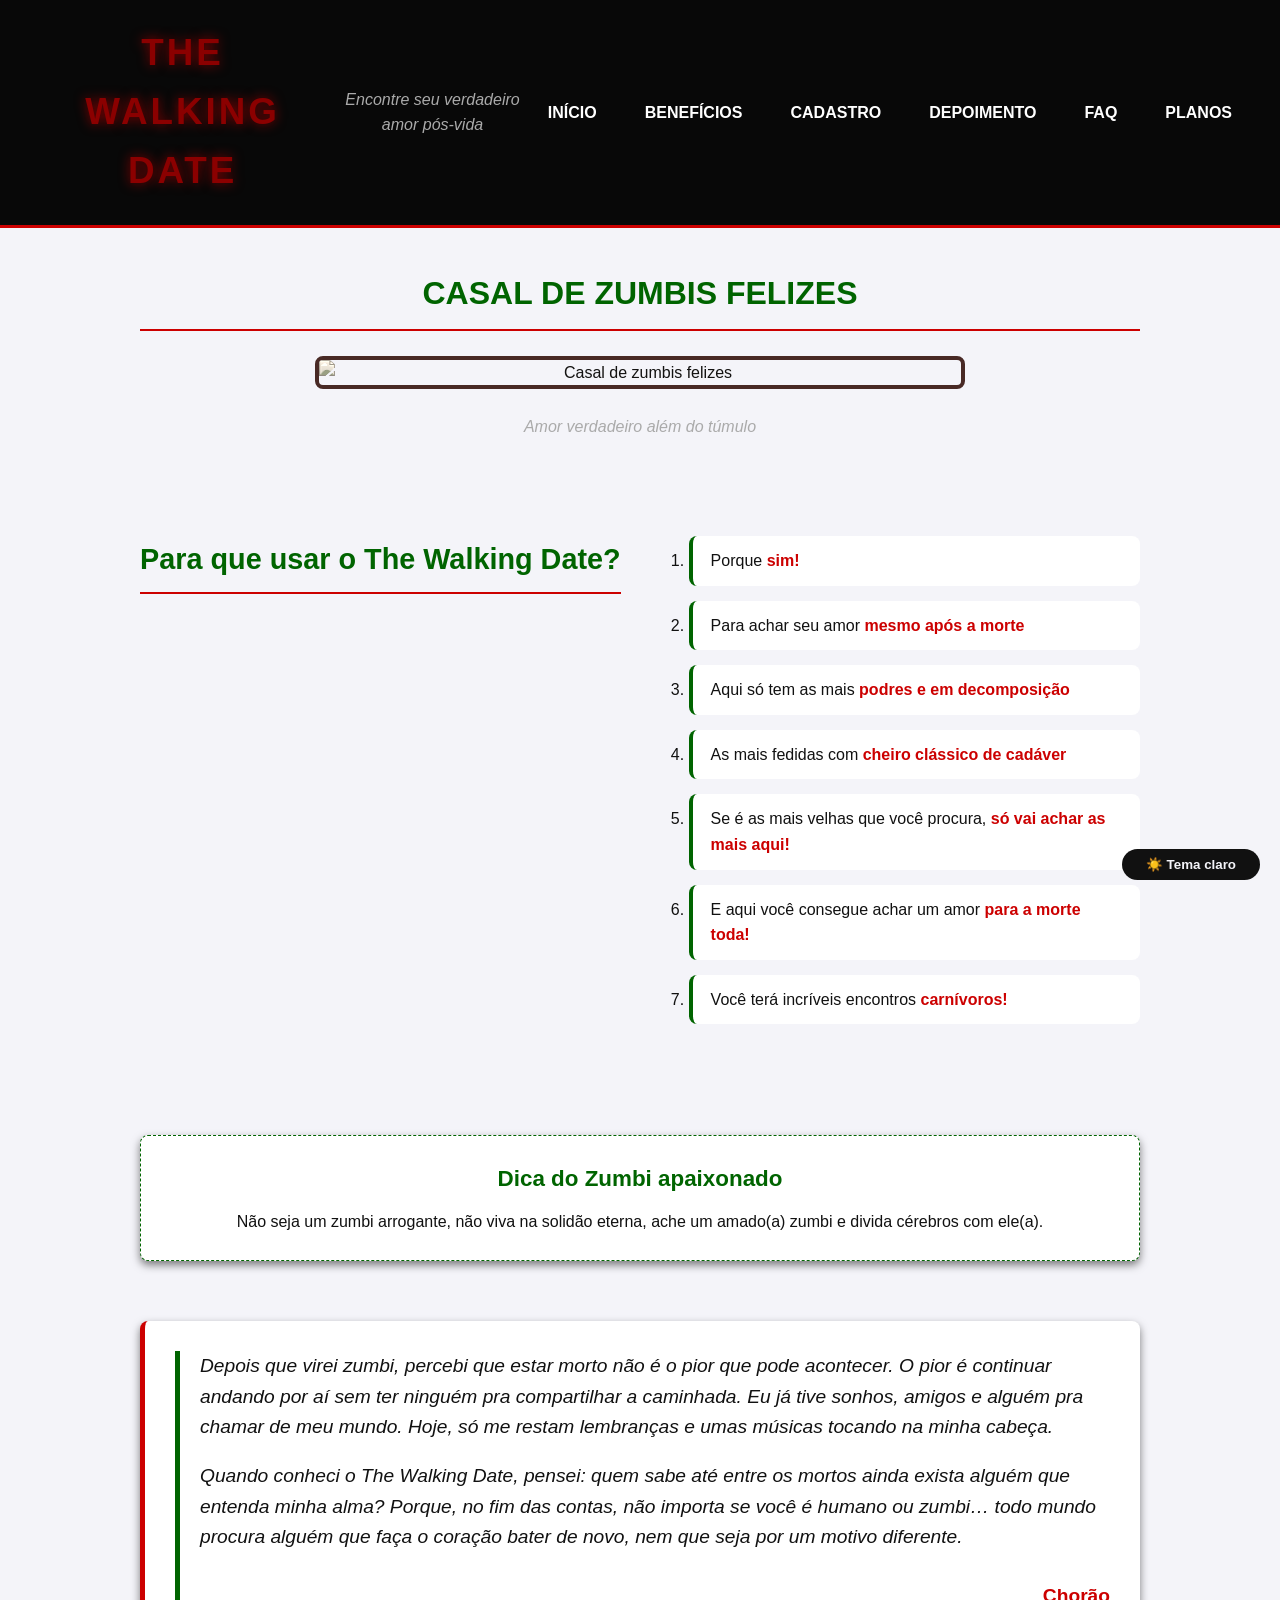
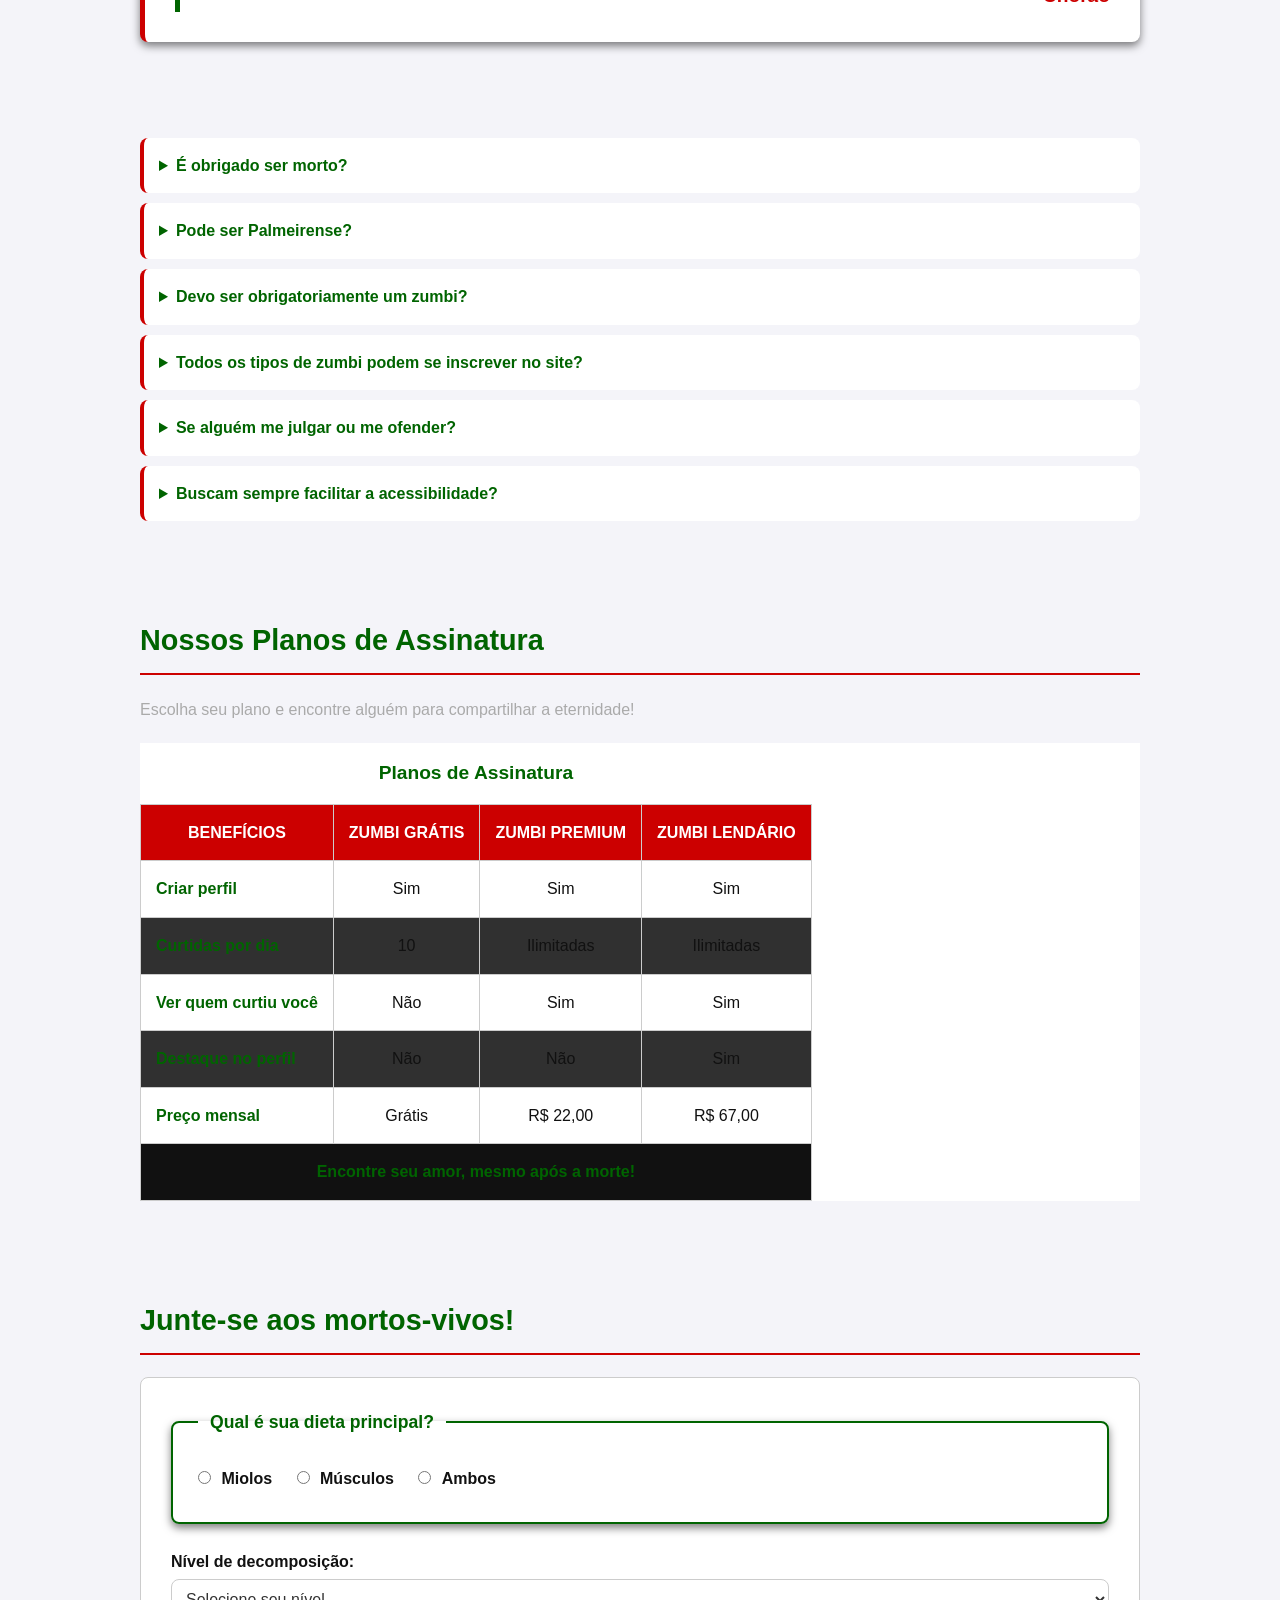
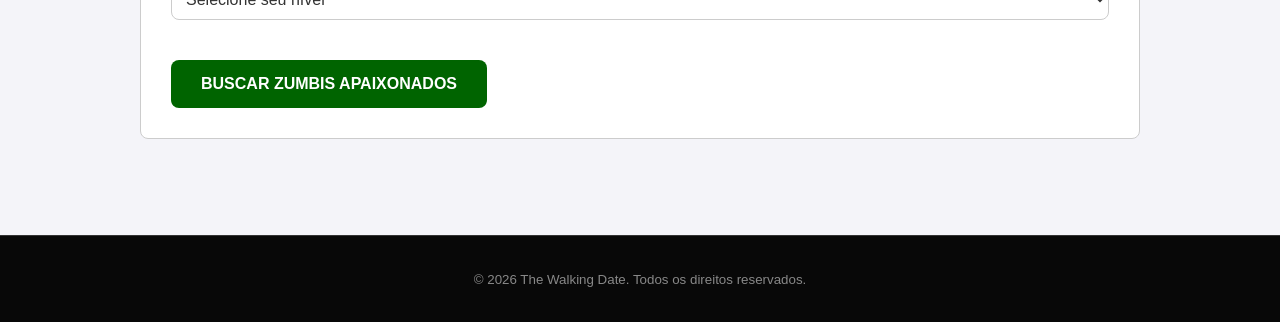
==== commit 5464d33d: "caio 67" ====
--- a/pagina 2/index.html
+++ b/pagina 2/index.html
@@ -1,3 +1,4 @@
+
 <!DOCTYPE html>
 <html lang="pt-br">
 <head>
@@ -5,86 +6,72 @@
     <meta name="viewport" content="width=device-width, initial-scale=1.0">
     <title>The Walking Date</title>
     <link rel="stylesheet" href="style.css">
-
 </head>
 <body>
+
+    <button id="btn-tema" type="button" aria-label="Alternar tema">
+        ☀️ Tema claro
+    </button>
+
     <header>
-        <h1 style = "color: darkred; text-align: center">
+        <h1 style="color: darkred; text-align: center">
             The Walking Date
         </h1>
         <p style="text-align: center">
-            <em>
-                Encontre seu verdadeiro amor pós-vida
-            </em>
+            <em>Encontre seu verdadeiro amor pós-vida</em>
         </p>
-        <nav style = "text-align: center">
+        <nav style="text-align: center">
             <ul>
-                <li>
-                    <a href="INDEX.HTML">Inicio</a>
-                </li>
-                <li>
-                    <a href="INDEX2.HTML">Benefícios</a>
-                </li>
-                <li>
-                    <a href="README.md">Cadastro</a>
-                </li>
+                <li><a href="#Boas Vindas">Início</a></li>
+                <li><a href="#beneficios">Benefícios</a></li>
+                <li><a href="#cadastro">Cadastro</a></li>
+                <li><a href="#depoimento">Depoimento</a></li>
+                <li><a href="#faq">FAQ</a></li>
+                <li><a href="#planos">Planos</a></li>
             </ul>
         </nav>
     </header>
+
     <main>
         <section id="Boas Vindas">
-            <h2 style = "text-align: center">
-                Casal de Zumbis felizes 
-            </h2>
-            <img src="https://encrypted-tbn0.gstatic.com/images?q=tbn:ANd9GcTz0V2_SLY8EQPa4dMB61HvJ6k66LMfNWuHC1zsQpj9uQ&s=10" style="display: block; margin: 0 auto;" alt="Casal de zumbis felizes">
+            <h2 style="text-align: center">Casal de Zumbis felizes</h2>
+            <img
+                src="https://encrypted-tbn0.gstatic.com/images?q=tbn:ANd9GcTz0V2_SLY8EQPa4dMB61HvJ6k66LMfNWuHC1zsQpj9uQ&s=10"
+                alt="Casal de zumbis felizes"
+            >
             <figure>
-                <figcaption style = "text-align: center">Amor verdadeiro além do túmulo</figcaption>
+                <figcaption style="text-align: center">
+                    Amor verdadeiro além do túmulo
+                </figcaption>
             </figure>
-            
-        </section>
+        </section>
+
         <section id="beneficios">
-            <h2>
-                Para que usar o The Walking Date?
-            </h2>
+            <h2>Para que usar o The Walking Date?</h2>
             <ol>
-                <li>
-                    porque <strong>sim!</strong>
-                </li>
-                <li>
-                    Para achar seu amor <strong>mesmo após a morte</strong>
-                </li>
-                <li>
-                    Aq só tem as mais <strong>podres e em decomposição</strong>
-                </li>
-                <li>
-                    As mais fedidas com <strong>cheiro classic de cadaver</strong>
-                </li>
-                <li>
-                    Se é as mais velhas que vc procura, <strong>só vai achar as mais aq!</strong>
-                </li>
-                <li>
-                    E aq você consgue achar um amor <strong>para a morte toda!</strong>
-                </li>
-                <li>
-                    Você tera incriveis encontros <strong>Carnivoros!</strong>
-                </li>
+                <li>Porque <strong>sim!</strong></li>
+                <li>Para achar seu amor <strong>mesmo após a morte</strong></li>
+                <li>Aqui só tem as mais <strong>podres e em decomposição</strong></li>
+                <li>As mais fedidas com <strong>cheiro clássico de cadáver</strong></li>
+                <li>Se é as mais velhas que você procura, <strong>só vai achar as mais aqui!</strong></li>
+                <li>E aqui você consegue achar um amor <strong>para a morte toda!</strong></li>
+                <li>Você terá incríveis encontros <strong>carnívoros!</strong></li>
             </ol>
-
-        </section>
+        </section>
+
         <aside>
             <h3>Dica do Zumbi apaixonado</h3>
             <blockquote>
                 <p>
-                    não seja um zumbi arrogante,
+                    Não seja um zumbi arrogante,
                     não viva na solidão eterna,
-                    ache uma amado(a) zumbi
-                    e divida cerebros com ele(a)
+                    ache um amado(a) zumbi
+                    e divida cérebros com ele(a).
                 </p>
             </blockquote>
         </aside>
 
         <section id="depoimento">
-
             <article class="depoimento">
                 <blockquote>
                     <p>
@@ -95,7 +82,6 @@
                         pra chamar de meu mundo. Hoje, só me restam
                         lembranças e umas músicas tocando na minha cabeça.
                     </p>
-
                     <p>
                         Quando conheci o The Walking Date, pensei:
                         quem sabe até entre os mortos ainda exista alguém
@@ -104,24 +90,13 @@
                         procura alguém que faça o coração bater de novo,
                         nem que seja por um motivo diferente.
                     </p>
-
                     <footer>
                         <cite>Chorão</cite>
                     </footer>
                 </blockquote>
             </article>
-
-        </section>
-<!--
-<section>: cria a seção de planos da página.
-<caption>: fornece o título da tabela.
-<thead>: agrupa o cabeçalho.
-<tbody>: contém os benefícios e os preços.
-<th scope="col">: identifica os títulos das colunas.
-<th scope="row">: identifica o benefício de cada linha.
-<tfoot>: contém uma mensagem final abaixo dos planos.
-colspan="4": faz a mensagem ocupar as quatro colunas. 
--->
+        </section>
+
         <section id="faq">
             <details>
                 <summary>É obrigado ser morto?</summary>
@@ -132,31 +107,29 @@
                 <p>Não!</p>
             </details>
             <details>
-                <summary>devo ser obrigatoriamente um zumbi?</summary>
-                <p>se você não quer seu cerebro comido, Sim!</p>
-            </details>
-            <details>
-                <summary>todos os tipos de zumbi podem se inscrever no site?</summary>
+                <summary>Devo ser obrigatoriamente um zumbi?</summary>
+                <p>Se você não quer seu cérebro comido, sim!</p>
+            </details>
+            <details>
+                <summary>Todos os tipos de zumbi podem se inscrever no site?</summary>
                 <p>Sim!</p>
             </details>
             <details>
-                <summary>se alguem me julgar ou me ofender?</summary>
-                <p>A conta do Zumbi sera banida instantaneamente após a analise completa!</p>
-            </details>
-            <details>
-                <summary>buscam sempre facilitar a acessibilidade?</summary>
+                <summary>Se alguém me julgar ou me ofender?</summary>
+                <p>A conta do zumbi será banida após a análise completa!</p>
+            </details>
+            <details>
+                <summary>Buscam sempre facilitar a acessibilidade?</summary>
                 <p>Sim!</p>
             </details>
         </section>
 
-       
         <section id="planos">
             <h2>Nossos Planos de Assinatura</h2>
             <p>Escolha seu plano e encontre alguém para compartilhar a eternidade!</p>
 
             <table>
                 <caption>Planos de Assinatura</caption>
-
                 <thead>
                     <tr>
                         <th scope="col">Benefícios</th>
@@ -165,153 +138,86 @@
                         <th scope="col">Zumbi Lendário</th>
                     </tr>
                 </thead>
-
                 <tbody>
                     <tr>
                         <th scope="row">Criar perfil</th>
-                        <td>Sim</td>
-                        <td>Sim</td>
-                        <td>Sim</td>
-                    </tr>
-
+                        <td>Sim</td><td>Sim</td><td>Sim</td>
+                    </tr>
                     <tr>
                         <th scope="row">Curtidas por dia</th>
-                        <td>10</td>
-                        <td>Ilimitadas</td>
-                        <td>Ilimitadas</td>
-                    </tr>
-
+                        <td>10</td><td>Ilimitadas</td><td>Ilimitadas</td>
+                    </tr>
                     <tr>
                         <th scope="row">Ver quem curtiu você</th>
-                        <td>Não</td>
-                        <td>Sim</td>
-                        <td>Sim</td>
-                    </tr>
-
+                        <td>Não</td><td>Sim</td><td>Sim</td>
+                    </tr>
                     <tr>
                         <th scope="row">Destaque no perfil</th>
-                        <td>Não</td>
-                        <td>Não</td>
-                        <td>Sim</td>
-                    </tr>
-
+                        <td>Não</td><td>Não</td><td>Sim</td>
+                    </tr>
                     <tr>
                         <th scope="row">Preço mensal</th>
-                        <td>Grátis</td>
-                        <td>R$ 22,00</td>
-                        <td>R$ 67,00</td>
+                        <td>Grátis</td><td>R$ 22,00</td><td>R$ 67,00</td>
                     </tr>
                 </tbody>
-
                 <tfoot>
                     <tr>
                         <td colspan="4">
-                            Encontre seu amor, mesmo após da morte!
+                            Encontre seu amor, mesmo após a morte!
                         </td>
                     </tr>
                 </tfoot>
             </table>
         </section>
 
-       
-
         <section id="cadastro">
             <h2>Junte-se aos mortos-vivos!</h2>
-            <p>Crie sua conta e encontre alguém para compartilhar a eternidade.</p>
-
             <form action="#" method="post">
-
                 <fieldset>
-                    <legend>Seus dados mortais</legend>
-
-                    <label for="nome">Nome:</label>
-                    <input
-                        type="text"
-                        id="nome"
-                        name="nome"
-                        placeholder="Digite seu nome de zumbi"
-                        required
-                    >
-
-                    <label for="email">E-mail:</label>
-                    <input
-                        type="email"
-                        id="email"
-                        name="email"
-                        placeholder="Digite seu e-mail"
-                        required
-                    >
-
-                    <label for="senha">Senha:</label>
-                    <input
-                        type="password"
-                        id="senha"
-                        name="senha"
-                        placeholder="Crie uma senha"
-                        minlength="8"
-                        required
-                    >
-
-                    <label for="nascimento">Data de nascimento:</label>
-                    <input
-                        type="date"
-                        id="nascimento"
-                        name="nascimento"
-                        required
-                    >
-
+                    <legend>Qual é sua dieta principal?</legend>
+
+                    <input type="radio" id="miolos" name="dieta" value="miolos" required>
+                    <label for="miolos">Miolos</label>
+
+                    <input type="radio" id="musculos" name="dieta" value="musculos">
+                    <label for="musculos">Músculos</label>
+
+                    <input type="radio" id="ambos" name="dieta" value="ambos">
+                    <label for="ambos">Ambos</label>
                 </fieldset>
 
-                <label for="tipo">Qual é o seu tipo de zumbi?</label>
-                <select id="tipo" name="tipo" required>
-                    <option value="">Selecione uma opção</option>
-                    <option value="classico">Zumbi clássico</option>
-                    <option value="veloz">Zumbi veloz</option>
-                    <option value="radioativo">Zumbi radioativo</option>
-                    <option value="misterioso">Zumbi misterioso</option>
+                <label for="decomposicao">Nível de decomposição:</label>
+                <select id="decomposicao" name="decomposicao" required>
+                    <option value="">Selecione seu nível</option>
+                    <option value="baixo">Pouco decomposto</option>
+                    <option value="medio">Moderadamente decomposto</option>
+                    <option value="alto">Altamente decomposto</option>
                 </select>
 
-                <button type="submit">Criar minha conta</button>
-
+                <button type="submit">Buscar Zumbis apaixonados</button>
             </form>
-            
-            <fieldset>
-                <legend>Qual é sua dieta principal?</legend>
-
-                <input type="radio" id="miolos" name="dieta" value="miolos" required>
-                <label for="miolos">Miolos</label>
-
-                <input type="radio" id="musculos" name="dieta" value="musculos">
-                <label for="musculos">Músculos</label>
-
-                <input type="radio" id="ambos" name="dieta" value="ambos">
-                <label for="ambos">Ambos</label>
-            </fieldset>
-
-            <label for="decomposicao">Nível de decomposição:</label>
-            <select id="decomposicao" name="decomposicao" required>
-                <option value="">Selecione seu nível</option>
-                <option value="baixo">Pouco decomposto</option>
-                <option value="medio">Moderadamente decomposto</option>
-                <option value="alto">Altamente decomposto</option>
-            </select>
-
-            <button type="submit" style="background-color: green; color: white;">
-                Buscar Zumbis apaixonados
-            </button>
-            </form>
-            </main>
-
-            <footer>
-                <small>&copy; 2026 The Walking Date. Todos os direitos reservados.</small>
-            </footer>
-            </body>
-            </html>
-
-        </section>
-
-
+        </section>
     </main>
 
+    <footer>
+        <small>&copy; 2026 The Walking Date. Todos os direitos reservados.</small>
+    </footer>
+
+    <script>
+        const botaoTema = document.getElementById("btn-tema");
+
+        botaoTema.addEventListener("click", function () {
+            const temaAtual = document.documentElement.getAttribute("data-theme");
+
+            if (temaAtual === "light") {
+                document.documentElement.setAttribute("data-theme", "dark");
+                botaoTema.textContent = "☀️ Tema claro";
+            } else {
+                document.documentElement.setAttribute("data-theme", "light");
+                botaoTema.textContent = "🌙 Tema escuro";
+            }
+        });
+    </script>
+
 </body>
-</html>+</html>
--- a/pagina 2/style.css
+++ b/pagina 2/style.css
@@ -1,13 +1,34 @@
+
+/* 1. VARIÁVEIS GLOBAIS */
 :root {
-    --cor-fundo: #1a1a1a;
+    /* Cores principais */
+    --cor-fundo-base: #1a1a1a;
+    --cor-texto-base: #e0e0e0;
+    --cor-superficie: #222222;
     --cor-card: #252525;
     --cor-sangue: #8b0000;
-    --cor-sangue-claro: #b22222;
     --cor-zumbi: #2e8b57;
-    --cor-texto: #e0e0e0;
     --cor-texto-secundario: #aaaaaa;
-}
-
+    --cor-borda: #444444;
+
+    /* Espaçamentos */
+    --espaco-p: 8px;
+    --espaco-m: 16px;
+    --espaco-g: 32px;
+
+    /* Bordas, fonte e efeitos */
+    --borda-suave: 8px;
+    --borda-arredondada: 50px;
+    --fonte-principal: 'Arial', sans-serif;
+    --sombra-padrao: 0 4px 8px rgba(0, 0, 0, 0.5);
+    --transicao-rapida: 0.3s ease;
+
+    /* Cores dos campos */
+    --cor-input-fundo: #151515;
+    --cor-input-texto: #ffffff;
+}
+
+/* 2. CONFIGURAÇÕES GERAIS */
 * {
     margin: 0;
     padding: 0;
@@ -16,22 +37,28 @@
 }
 
 body {
-    background-color: var(--cor-fundo);
-    color: var(--cor-texto);
-    font-family: Arial, Helvetica, sans-serif;
+    background-color: var(--cor-fundo-base);
+    color: var(--cor-texto-base);
+    font-family: var(--fonte-principal);
     line-height: 1.6;
 }
 
+/* 3. CABEÇALHO E MENU */
 header {
     background-color: #080808;
-    padding: 30px 20px;
+    padding: var(--espaco-m) var(--espaco-g);
+    display: flex;
+    flex-direction: column;
+    justify-content: space-between;
+    align-items: center;
     text-align: center;
+    gap: var(--espaco-m);
     border-bottom: 3px solid var(--cor-sangue);
 }
 
 header h1 {
     color: var(--cor-sangue);
-    font-size: 2.5rem;
+    font-size: calc(1.5rem + 1vw);
     text-transform: uppercase;
     letter-spacing: 3px;
     text-shadow: 0 0 12px #8b0000;
@@ -39,39 +66,38 @@
 
 header p {
     color: var(--cor-texto-secundario);
-    margin: 8px 0 20px;
+    margin: var(--espaco-p) 0;
 }
 
 nav ul {
     display: flex;
-    justify-content: center;
+    flex-direction: column;
     align-items: center;
-    gap: 30px;
+    gap: var(--espaco-p);
     list-style: none;
-    flex-wrap: wrap;
-    margin-top: 20px;
 }
 
 nav a {
-    color: white;
+    color: #ffffff;
     text-decoration: none;
     font-weight: bold;
     text-transform: uppercase;
-    transition: color 0.3s ease;
+    transition: all var(--transicao-rapida);
 }
 
 nav a:hover {
     color: var(--cor-zumbi);
 }
 
+/* 4. ÁREA PRINCIPAL E SEÇÕES */
 main {
-    max-width: 1100px;
+    width: calc(100% - (var(--espaco-g) * 2));
+    max-width: 1000px;
     margin: 40px auto;
-    padding: 0 25px;
 }
 
 section {
-    margin-bottom: 65px;
+    margin-bottom: calc(var(--espaco-g) * 2);
 }
 
 h2 {
@@ -83,53 +109,69 @@
 }
 
 h3 {
-    color: var(--cor-sangue-claro);
+    color: var(--cor-sangue);
     margin-bottom: 12px;
 }
 
+/* 5. SEÇÃO DE BOAS-VINDAS */
+#boas-vindas,
 #Boas\ Vindas {
     text-align: center;
 }
 
+#boas-vindas h2,
 #Boas\ Vindas h2 {
     text-transform: uppercase;
     font-size: 2rem;
 }
 
+img {
+    width: 100%;
+    max-width: 100%;
+    height: auto;
+    transition: filter 0.5s ease, transform var(--transicao-rapida);
+}
+
+#boas-vindas img,
 #Boas\ Vindas img {
     display: block;
-    width: 75%;
     max-width: 650px;
-    height: auto;
     margin: 25px auto;
     border: 4px solid var(--cor-sangue);
-    border-radius: 12px;
-    filter: grayscale(65%) sepia(25%);/* deixa a foto principal preta e branca*/
-    transition: filter 0.5s ease, transform 0.5s ease;
-}
-
+    border-radius: var(--borda-suave);
+    filter: grayscale(80%) sepia(30%);
+}
+
+#boas-vindas img:hover,
 #Boas\ Vindas img:hover {
-    filter: none;/* deixa a foto normal denovo quando passado o mouse por cima*/
+    filter: none;
     transform: scale(1.02);
 }
 
 figcaption {
     color: var(--cor-texto-secundario);
     font-style: italic;
-    margin-top: 12px;
+    margin-top: 10px;
+}
+
+/* 6. BENEFÍCIOS E PAINEL */
+#beneficios {
+    display: flex;
+    flex-direction: column;
+    gap: var(--espaco-g);
 }
 
 #beneficios ol {
-    padding-left: 35px;
+    padding-left: 20px;
 }
 
 #beneficios li {
     background-color: var(--cor-card);
     padding: 12px 18px;
-    margin-bottom: 12px;
+    margin-bottom: 15px;
     border-left: 4px solid var(--cor-zumbi);
-    border-radius: 5px;
-    transition: background-color 0.3s ease;
+    border-radius: var(--borda-suave);
+    transition: all var(--transicao-rapida);
 }
 
 #beneficios li:hover {
@@ -137,16 +179,18 @@
 }
 
 strong {
-    color: var(--cor-sangue-claro);
+    color: var(--cor-sangue);
 }
 
 aside {
-    background-color: var(--cor-card);
-    border: 2px dashed var(--cor-zumbi);
-    border-radius: 10px;
+    background-color: var(--cor-superficie);
+    border: 1px dashed var(--cor-zumbi);
+    border-radius: var(--borda-suave);
     padding: 25px;
     margin-bottom: 60px;
     text-align: center;
+    box-shadow: var(--sombra-padrao);
+    transition: all var(--transicao-rapida);
 }
 
 aside h3 {
@@ -154,16 +198,29 @@
     font-size: 1.4rem;
 }
 
+/* Efeito de elevação dos cartões */
+aside:hover,
+#depoimento:hover,
+.cartao-zumbi:hover {
+    box-shadow: 0 8px calc(var(--espaco-m) * 1.5) rgba(0, 0, 0, 0.7);
+    transform: translateY(-5px);
+}
+
+/* 7. DEPOIMENTO */
 #depoimento {
     background-color: var(--cor-card);
     padding: 30px;
-    border-radius: 10px;
+    border-radius: var(--borda-suave);
     border-left: 5px solid var(--cor-sangue);
+    box-shadow: var(--sombra-padrao);
+    transition: all var(--transicao-rapida);
 }
 
 #depoimento blockquote {
     font-style: italic;
-    font-size: 1.05rem;
+    font-size: 1.2rem;
+    border-left: 5px solid var(--cor-zumbi);
+    padding-left: 20px;
 }
 
 #depoimento blockquote p {
@@ -178,33 +235,36 @@
 }
 
 #depoimento cite {
-    color: var(--cor-zumbi);
+    display: block;
+    color: var(--cor-sangue);
     font-weight: bold;
     font-style: normal;
-}
-
+    text-align: right;
+}
+
+/* 8. PERGUNTAS FREQUENTES */
 #faq details {
-    background-color: var(--cor-card);
-    padding: 18px 22px;
-    margin-bottom: 15px;
+    background-color: var(--cor-superficie);
+    padding: 15px;
+    margin-bottom: 10px;
     border-left: 4px solid var(--cor-sangue);
-    border-radius: 6px;
-    transition: border-color 0.3s ease;
+    border-radius: var(--borda-suave);
+    transition: all var(--transicao-rapida);
 }
 
 #faq summary {
     color: var(--cor-zumbi);
     font-weight: bold;
     cursor: pointer;
-    transition: color 0.3s ease;
+    transition: all var(--transicao-rapida);
 }
 
 #faq summary:hover {
-    color: white;
+    color: var(--cor-texto-base);
 }
 
 #faq details p {
-    color: var(--cor-texto-secundario);
+    color: #bbbbbb;
     margin-top: 15px;
 }
 
@@ -212,6 +272,7 @@
     border-left-color: var(--cor-zumbi);
 }
 
+/* 9. TABELA DE PLANOS */
 #planos {
     overflow-x: auto;
 }
@@ -222,11 +283,13 @@
 }
 
 table {
+    display: block;
     width: 100%;
     min-width: 550px;
     border-collapse: collapse;
     background-color: var(--cor-card);
     text-align: center;
+    overflow-x: auto;
 }
 
 caption {
@@ -238,13 +301,13 @@
 
 th,
 td {
-    border: 1px solid #444444;
+    border: 1px solid var(--cor-borda);
     padding: 15px;
 }
 
 thead th {
     background-color: var(--cor-sangue);
-    color: white;
+    color: #ffffff;
     text-transform: uppercase;
 }
 
@@ -267,7 +330,7 @@
     font-weight: bold;
 }
 
-/* CADASTRO */
+/* 10. FORMULÁRIO DE CADASTRO */
 #cadastro > p {
     color: var(--cor-texto-secundario);
     margin-bottom: 25px;
@@ -276,16 +339,16 @@
 form {
     background-color: var(--cor-card);
     padding: 30px;
-    border-radius: 10px;
-    border: 1px solid #444444;
-}
-
-/* AGRUPAMENTO DOS DADOS */
+    border-radius: var(--borda-suave);
+    border: 1px solid var(--cor-borda);
+}
+
 fieldset {
     border: 2px solid var(--cor-zumbi);
-    border-radius: 8px;
+    border-radius: var(--borda-suave);
     padding: 25px;
     margin-bottom: 25px;
+    box-shadow: var(--sombra-padrao);
 }
 
 legend {
@@ -295,32 +358,29 @@
     font-size: 1.1rem;
 }
 
-/* RÓTULOS */
 label {
     display: block;
-    color: var(--cor-texto);
-    font-weight: bold;
-    margin-bottom: 8px;
-}
-
-/* CAMPOS DE TEXTO */
+    color: var(--cor-texto-base);
+    font-weight: bold;
+    margin-bottom: 5px;
+}
+
 input[type="text"],
 input[type="email"],
 input[type="password"],
 input[type="date"],
 select {
     width: 100%;
-    padding: 13px;
-    margin-bottom: 22px;
-    background-color: #151515;
-    color: white;
-    border: 1px solid #555555;
-    border-radius: 5px;
+    padding: 10px;
+    margin-bottom: 20px;
+    background-color: var(--cor-input-fundo, #333);
+    color: var(--cor-input-texto, #ffffff);
+    border: 1px solid var(--cor-borda);
+    border-radius: var(--borda-suave);
     font-size: 1rem;
-    transition: border-color 0.3s ease;
-}
-
-/* EFEITO AO CLICAR NOS CAMPOS */
+    transition: all var(--transicao-rapida);
+}
+
 input:focus,
 select:focus {
     outline: none;
@@ -328,7 +388,6 @@
     box-shadow: 0 0 6px var(--cor-zumbi);
 }
 
-/* OPÇÕES DE DIETA */
 #cadastro fieldset input[type="radio"] {
     accent-color: var(--cor-zumbi);
     margin: 10px 6px 10px 0;
@@ -339,66 +398,185 @@
     margin-right: 20px;
 }
 
-/* BOTÕES */
+/* 11. BOTÕES */
+button,
+nav a {
+    transition: all var(--transicao-rapida);
+}
+
 button[type="submit"] {
     display: block;
     width: 100%;
-    padding: 15px;
+    padding: 15px 30px;
     margin-top: 20px;
-    background-color: var(--cor-sangue);
-    color: white;
+    background-color: var(--cor-zumbi);
+    color: #ffffff;
     border: none;
-    border-radius: 5px;
+    border-radius: var(--borda-suave);
     font-size: 1rem;
     font-weight: bold;
     text-transform: uppercase;
     cursor: pointer;
-    transition: background-color 0.3s ease, transform 0.3s ease;
 }
 
 button[type="submit"]:hover {
-    background-color: var(--cor-zumbi);
-    transform: translateY(-2px);
-}
-
-/* RODAPÉ */
+    background-color: var(--cor-sangue);
+}
+
+/* Cor própria do botão de match */
+.botao-match {
+    --cor-botao: var(--cor-zumbi);
+
+    background-color: var(--cor-botao);
+    color: #ffffff;
+    padding: var(--espaco-p) var(--espaco-m);
+    border: none;
+    border-radius: var(--borda-suave);
+    cursor: pointer;
+    transition: all var(--transicao-rapida);
+}
+
+.botao-match:hover {
+    --cor-botao: var(--cor-sangue);
+
+    background-color: var(--cor-botao);
+}
+
+/* Botão fixo para alternar o tema */
+#btn-tema {
+    position: fixed;
+    bottom: 20px;
+    right: 20px;
+    z-index: 100;
+    border-radius: var(--borda-arredondada);
+    padding: var(--espaco-p) var(--espaco-m);
+    background-color: var(--cor-texto-base);
+    color: var(--cor-fundo-base);
+    border: none;
+    font-weight: bold;
+    cursor: pointer;
+    transition: all var(--transicao-rapida);
+}
+
+#btn-tema:hover {
+    opacity: 0.8;
+}
+
+/* 12. RODAPÉ */
 body > footer {
     background-color: #080808;
     color: #888888;
     text-align: center;
-    padding: 25px;
-    margin-top: 50px;
-    border-top: 2px solid var(--cor-sangue);
-}
-
-/* RESPONSIVIDADE */
-@media (max-width: 768px) {
-    header h1 {
-        font-size: 1.8rem;
+    padding: 30px;
+    margin-top: 40px;
+    border-top: 1px solid #333333;
+}
+
+/* 13. MOBILE FIRST - TELAS PEQUENAS */
+header {
+    flex-direction: column;
+    text-align: center;
+}
+
+nav ul {
+    flex-direction: column;
+    gap: var(--espaco-p);
+}
+
+#beneficios {
+    flex-direction: column;
+}
+
+button[type="submit"] {
+    width: 100%;
+}
+
+/* 14. DESKTOP - TELAS A PARTIR DE 768PX */
+@media (min-width: 768px) {
+    :root {
+        --espaco-m: 24px;
+        --espaco-g: 48px;
+    }
+
+    header {
+        flex-direction: row;
+        text-align: left;
     }
 
     nav ul {
-        flex-direction: column;
-        gap: 12px;
-    }
-
-    main {
-        padding: 0 15px;
-    }
-
-    #Boas\ Vindas img {
-        width: 100%;
-    }
-
-    #depoimento {
-        padding: 20px;
-    }
-
-    form {
-        padding: 18px;
-    }
-
-    h2 {
-        font-size: 1.4rem;
-    }
-}
+        flex-direction: row;
+        gap: var(--espaco-g);
+    }
+
+    #beneficios {
+        flex-direction: row;
+        align-items: flex-start;
+    }
+
+    #beneficios ol {
+        flex: 2;
+    }
+
+    #beneficios aside,
+    #beneficios > aside {
+        flex: 1;
+    }
+
+    button[type="submit"] {
+        width: auto;
+    }
+}
+
+/* 15. TELAS GRANDES - A PARTIR DE 1024PX */
+@media (min-width: 1024px) {
+    #boas-vindas > p,
+    #Boas\ Vindas > p,
+    #beneficios > p {
+        max-width: 800px;
+        margin: 0 auto;
+    }
+}
+
+/* 16. TEMA CLARO AUTOMÁTICO DO SISTEMA */
+@media (prefers-color-scheme: light) {
+    :root {
+        --cor-fundo-base: #f4f4f9;
+        --cor-texto-base: #111111;
+        --cor-superficie: #ffffff;
+        --cor-card: #ffffff;
+        --cor-borda: #cccccc;
+
+        --cor-sangue: #cc0000;
+        --cor-zumbi: #006400;
+
+        --cor-input-fundo: #ffffff;
+        --cor-input-texto: #333333;
+    }
+}
+
+/* 17. TEMA CLARO MANUAL */
+html[data-theme='light'] {
+    --cor-fundo-base: #f4f4f9;
+    --cor-texto-base: #111111;
+    --cor-superficie: #ffffff;
+    --cor-card: #ffffff;
+    --cor-borda: #cccccc;
+
+    --cor-sangue: #cc0000;
+    --cor-zumbi: #006400;
+
+    --cor-input-fundo: #ffffff;
+    --cor-input-texto: #333333;
+}
+
+html[data-theme='dark'] {
+    --cor-fundo-base: #1a1a1a;
+    --cor-texto-base: #e0e0e0;
+    --cor-superficie: #222222;
+    --cor-card: #252525;
+    --cor-borda: #444444;
+    --cor-sangue: #8b0000;
+    --cor-zumbi: #2e8b57;
+    --cor-input-fundo: #151515;
+    --cor-input-texto: #ffffff;
+}
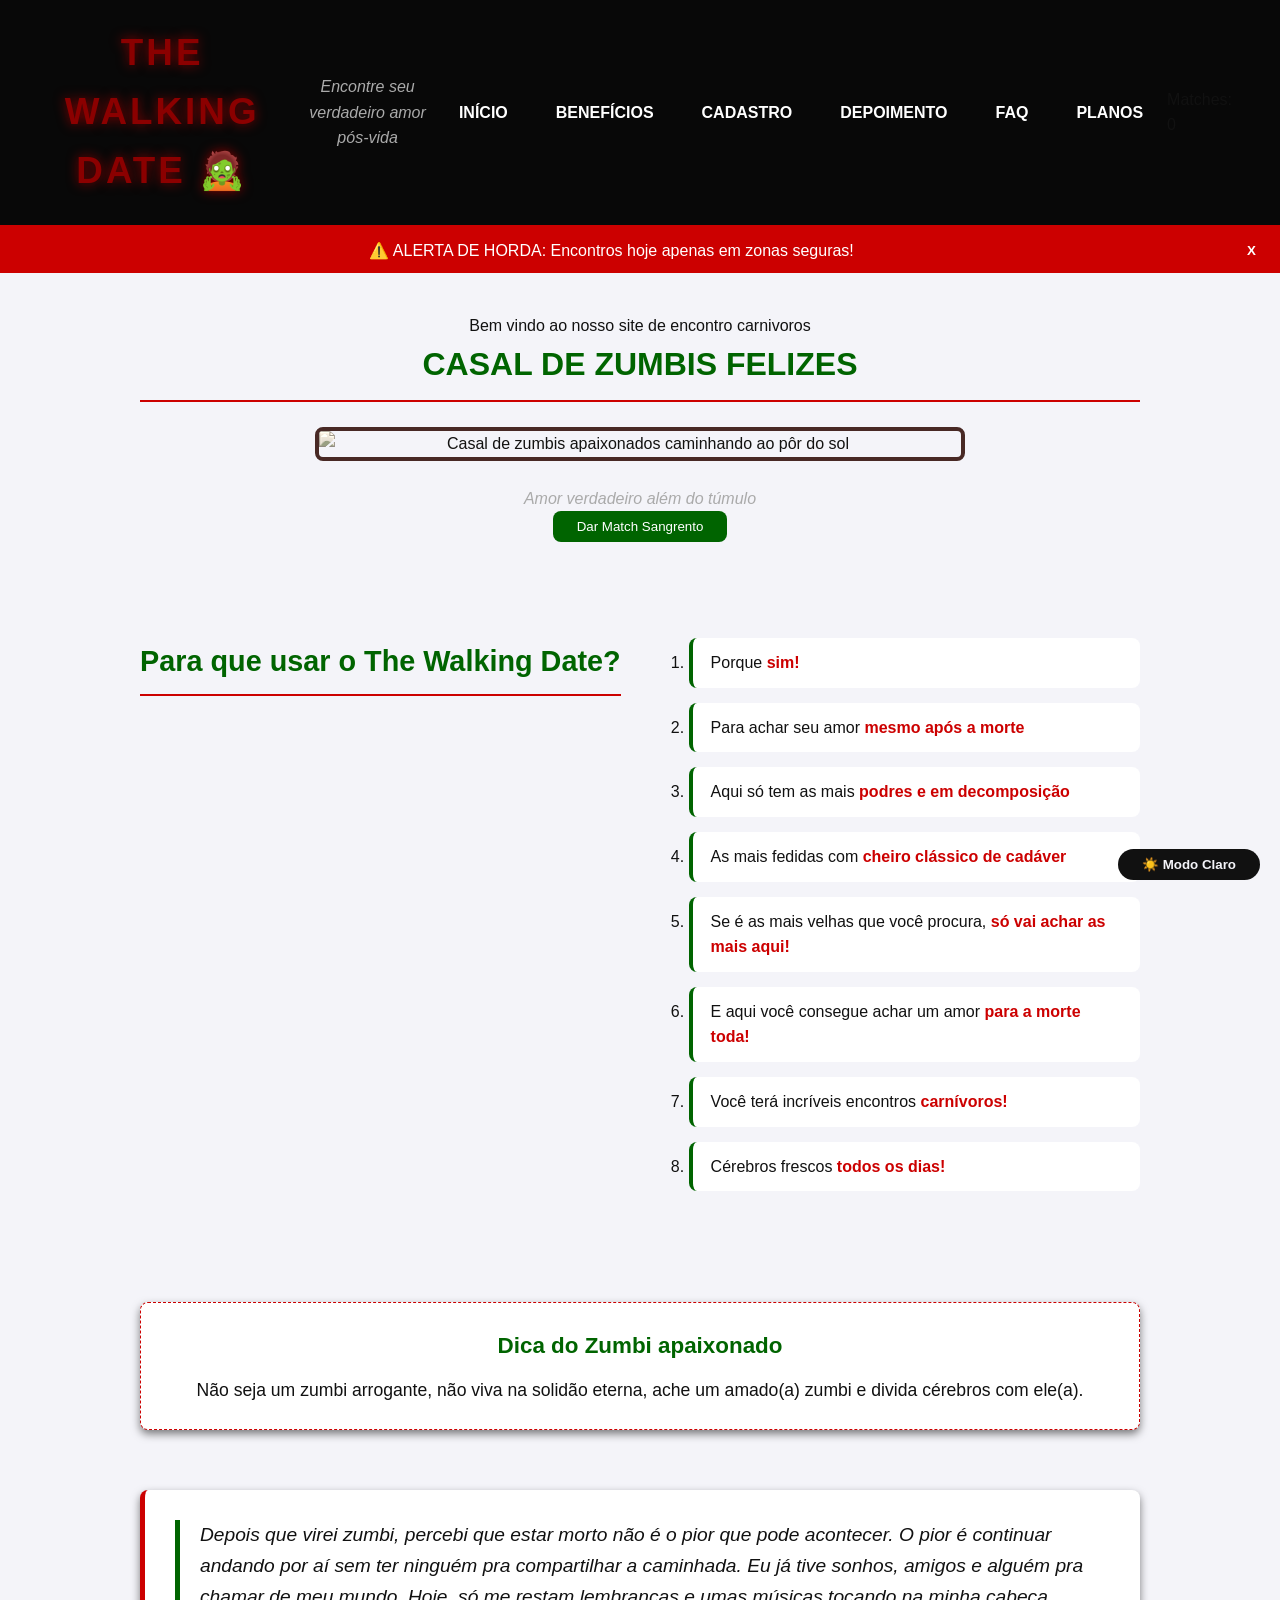
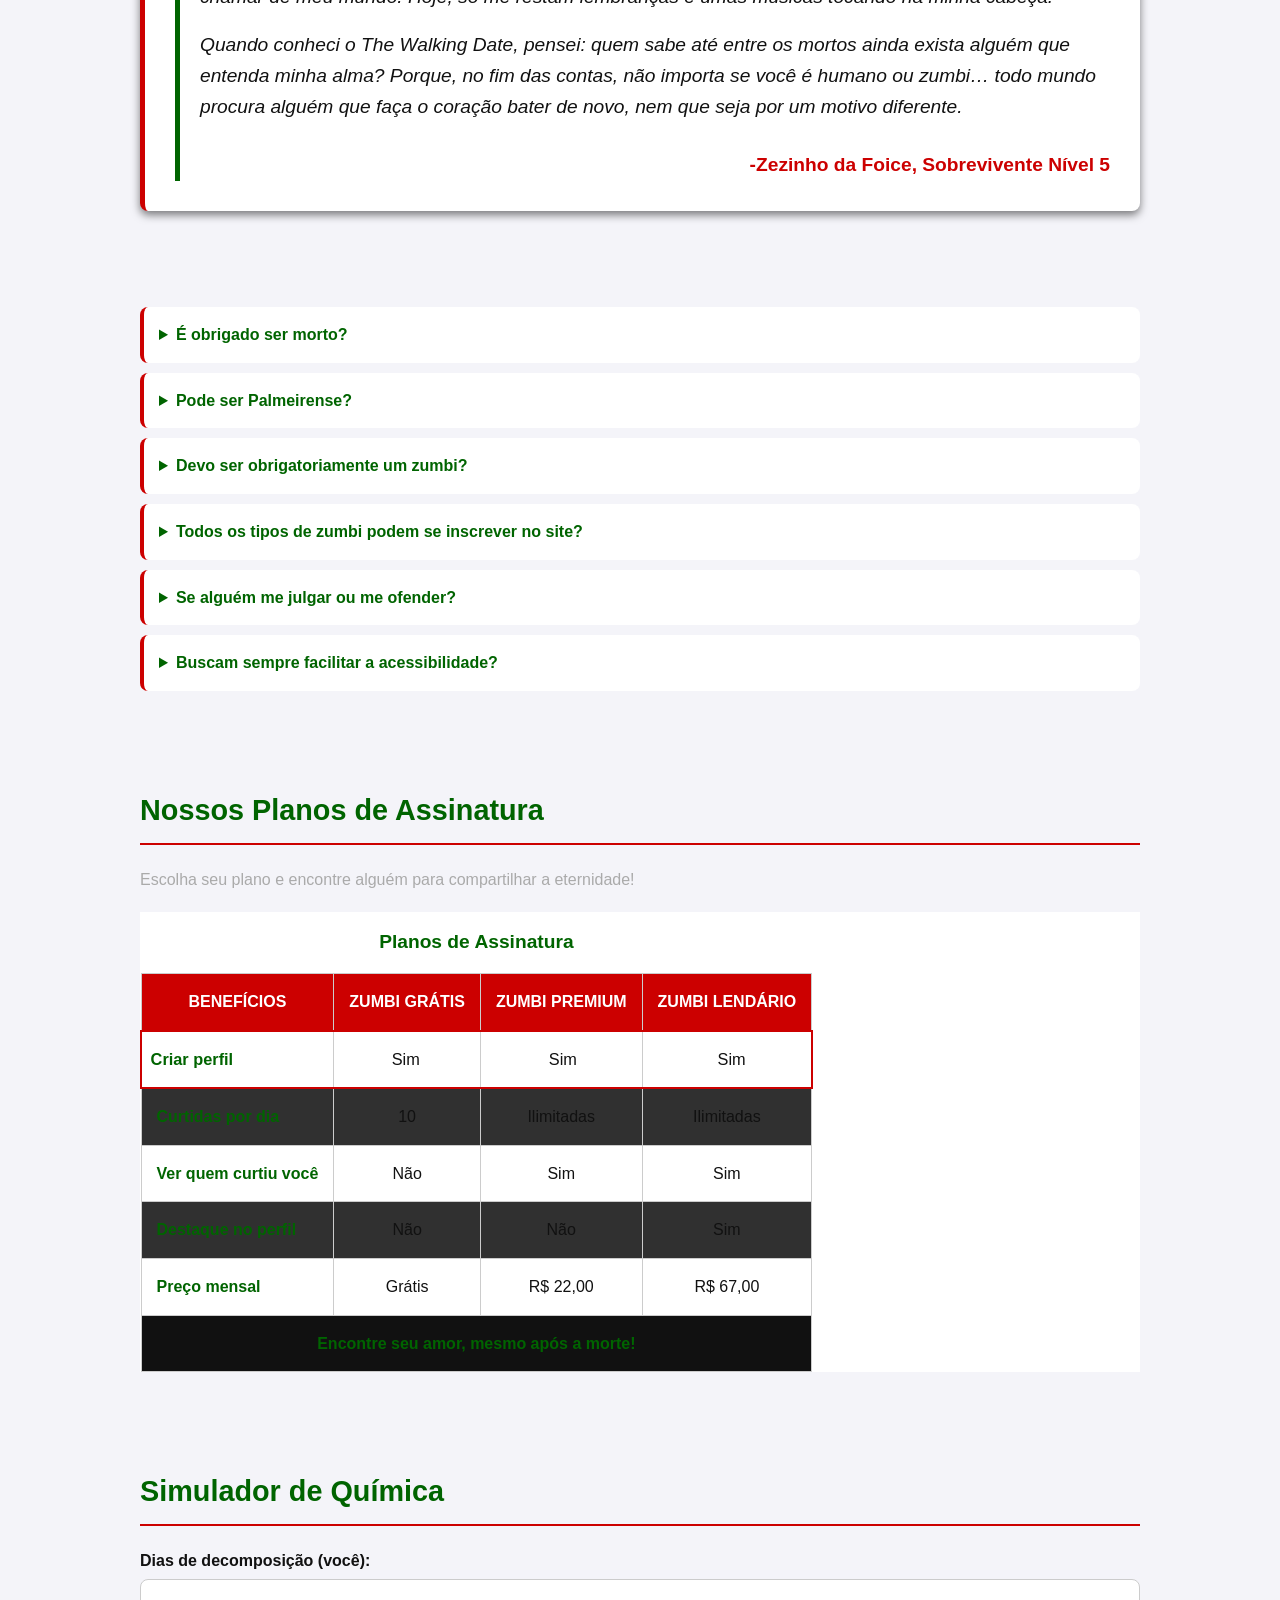
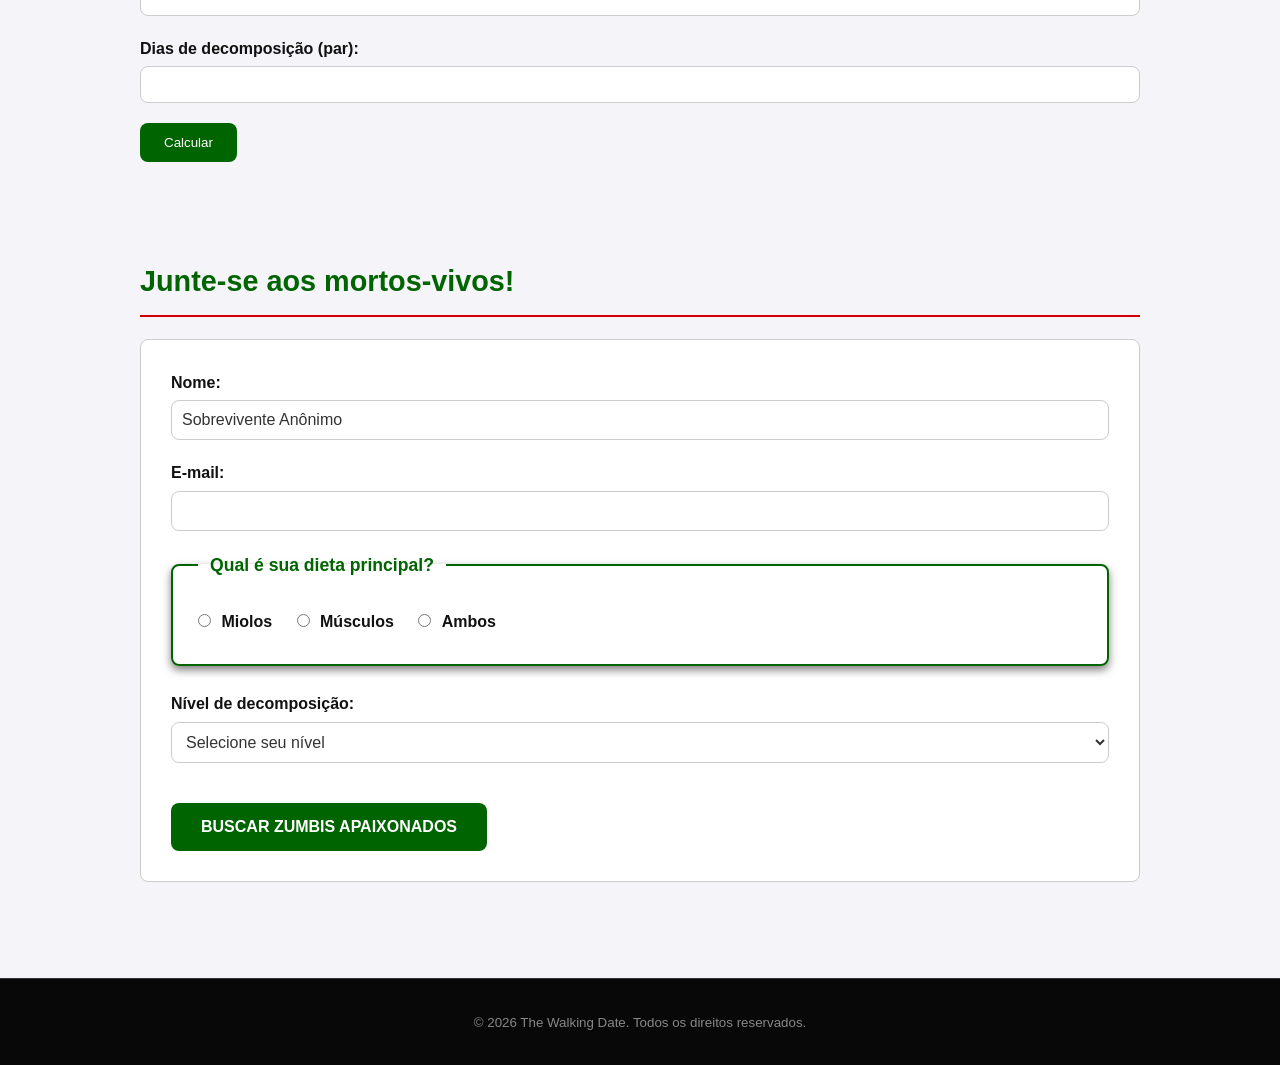
==== commit ea961391: "cu peludo" ====
--- a/pagina 2/index.html
+++ b/pagina 2/index.html
@@ -1,4 +1,3 @@
-
 <!DOCTYPE html>
 <html lang="pt-br">
 <head>
@@ -10,7 +9,7 @@
 <body>
 
     <button id="btn-tema" type="button" aria-label="Alternar tema">
-        ☀️ Tema claro
+        ☀️ Modo Claro
     </button>
 
     <header>
@@ -22,7 +21,7 @@
         </p>
         <nav style="text-align: center">
             <ul>
-                <li><a href="#Boas Vindas">Início</a></li>
+                <li><a href="#boas-vindas">Início</a></li>
                 <li><a href="#beneficios">Benefícios</a></li>
                 <li><a href="#cadastro">Cadastro</a></li>
                 <li><a href="#depoimento">Depoimento</a></li>
@@ -30,10 +29,16 @@
                 <li><a href="#planos">Planos</a></li>
             </ul>
         </nav>
+        <span id="placar-matches">Matches: 0</span>
     </header>
 
+    <div id="barra-alerta">
+        <button id="fechar-alerta" type="button">X</button>
+    </div>
+
     <main>
-        <section id="Boas Vindas">
+        <section id="boas-vindas">
+            <p>Bem vindo ao nosso site de encontro carnivoros</p>
             <h2 style="text-align: center">Casal de Zumbis felizes</h2>
             <img
                 src="https://encrypted-tbn0.gstatic.com/images?q=tbn:ANd9GcTz0V2_SLY8EQPa4dMB61HvJ6k66LMfNWuHC1zsQpj9uQ&s=10"
@@ -44,6 +49,7 @@
                     Amor verdadeiro além do túmulo
                 </figcaption>
             </figure>
+            <button class="botao-match" type="button">Dar Match Sangrento</button>
         </section>
 
         <section id="beneficios">
@@ -170,9 +176,26 @@
             </table>
         </section>
 
+        <section id="simulador">
+            <h2>Simulador de Química</h2>
+            <label for="podridao-1">Dias de decomposição (você):</label>
+            <input type="number" id="podridao-1" min="0">
+            <label for="podridao-2">Dias de decomposição (par):</label>
+            <input type="number" id="podridao-2" min="0">
+            <button type="button" id="btn-calcular">Calcular</button>
+            <p id="resultado-quimica"></p>
+        </section>
+
         <section id="cadastro">
             <h2>Junte-se aos mortos-vivos!</h2>
             <form action="#" method="post">
+                <label for="nome">Nome:</label>
+                <input type="text" id="nome" name="nome">
+                <small id="preview-cracha"></small>
+
+                <label for="email">E-mail:</label>
+                <input type="email" id="email" name="email">
+
                 <fieldset>
                     <legend>Qual é sua dieta principal?</legend>
 
@@ -203,21 +226,6 @@
         <small>&copy; 2026 The Walking Date. Todos os direitos reservados.</small>
     </footer>
 
-    <script>
-        const botaoTema = document.getElementById("btn-tema");
-
-        botaoTema.addEventListener("click", function () {
-            const temaAtual = document.documentElement.getAttribute("data-theme");
-
-            if (temaAtual === "light") {
-                document.documentElement.setAttribute("data-theme", "dark");
-                botaoTema.textContent = "☀️ Tema claro";
-            } else {
-                document.documentElement.setAttribute("data-theme", "light");
-                botaoTema.textContent = "🌙 Tema escuro";
-            }
-        });
-    </script>
-
+    <script src="script.js"></script>
 </body>
 </html>
--- a/pagina 2/style.css
+++ b/pagina 2/style.css
@@ -579,4 +579,49 @@
     --cor-zumbi: #2e8b57;
     --cor-input-fundo: #151515;
     --cor-input-texto: #ffffff;
+}
+
+.destaque-infectado {
+    border: 2px solid var(--cor-sangue);
+    transform: scale(1.02);
+}
+
+#barra-alerta {
+    display: flex;
+    align-items: center;
+    background-color: var(--cor-sangue);
+}
+
+#fechar-alerta {
+    background: none;
+    border: none;
+    color: #ffffff;
+    font-weight: bold;
+    padding: var(--espaco-p) var(--espaco-m);
+    cursor: pointer;
+}
+
+input[type="number"] {
+    width: 100%;
+    padding: 10px;
+    margin-bottom: 20px;
+    background-color: var(--cor-input-fundo);
+    color: var(--cor-input-texto);
+    border: 1px solid var(--cor-borda);
+    border-radius: var(--borda-suave);
+}
+
+#btn-calcular {
+    padding: 12px 24px;
+    background-color: var(--cor-zumbi);
+    color: #ffffff;
+    border: none;
+    border-radius: var(--borda-suave);
+    cursor: pointer;
+}
+
+#resultado-quimica {
+    margin-top: var(--espaco-m);
+    color: var(--cor-zumbi);
+    font-weight: bold;
 }
